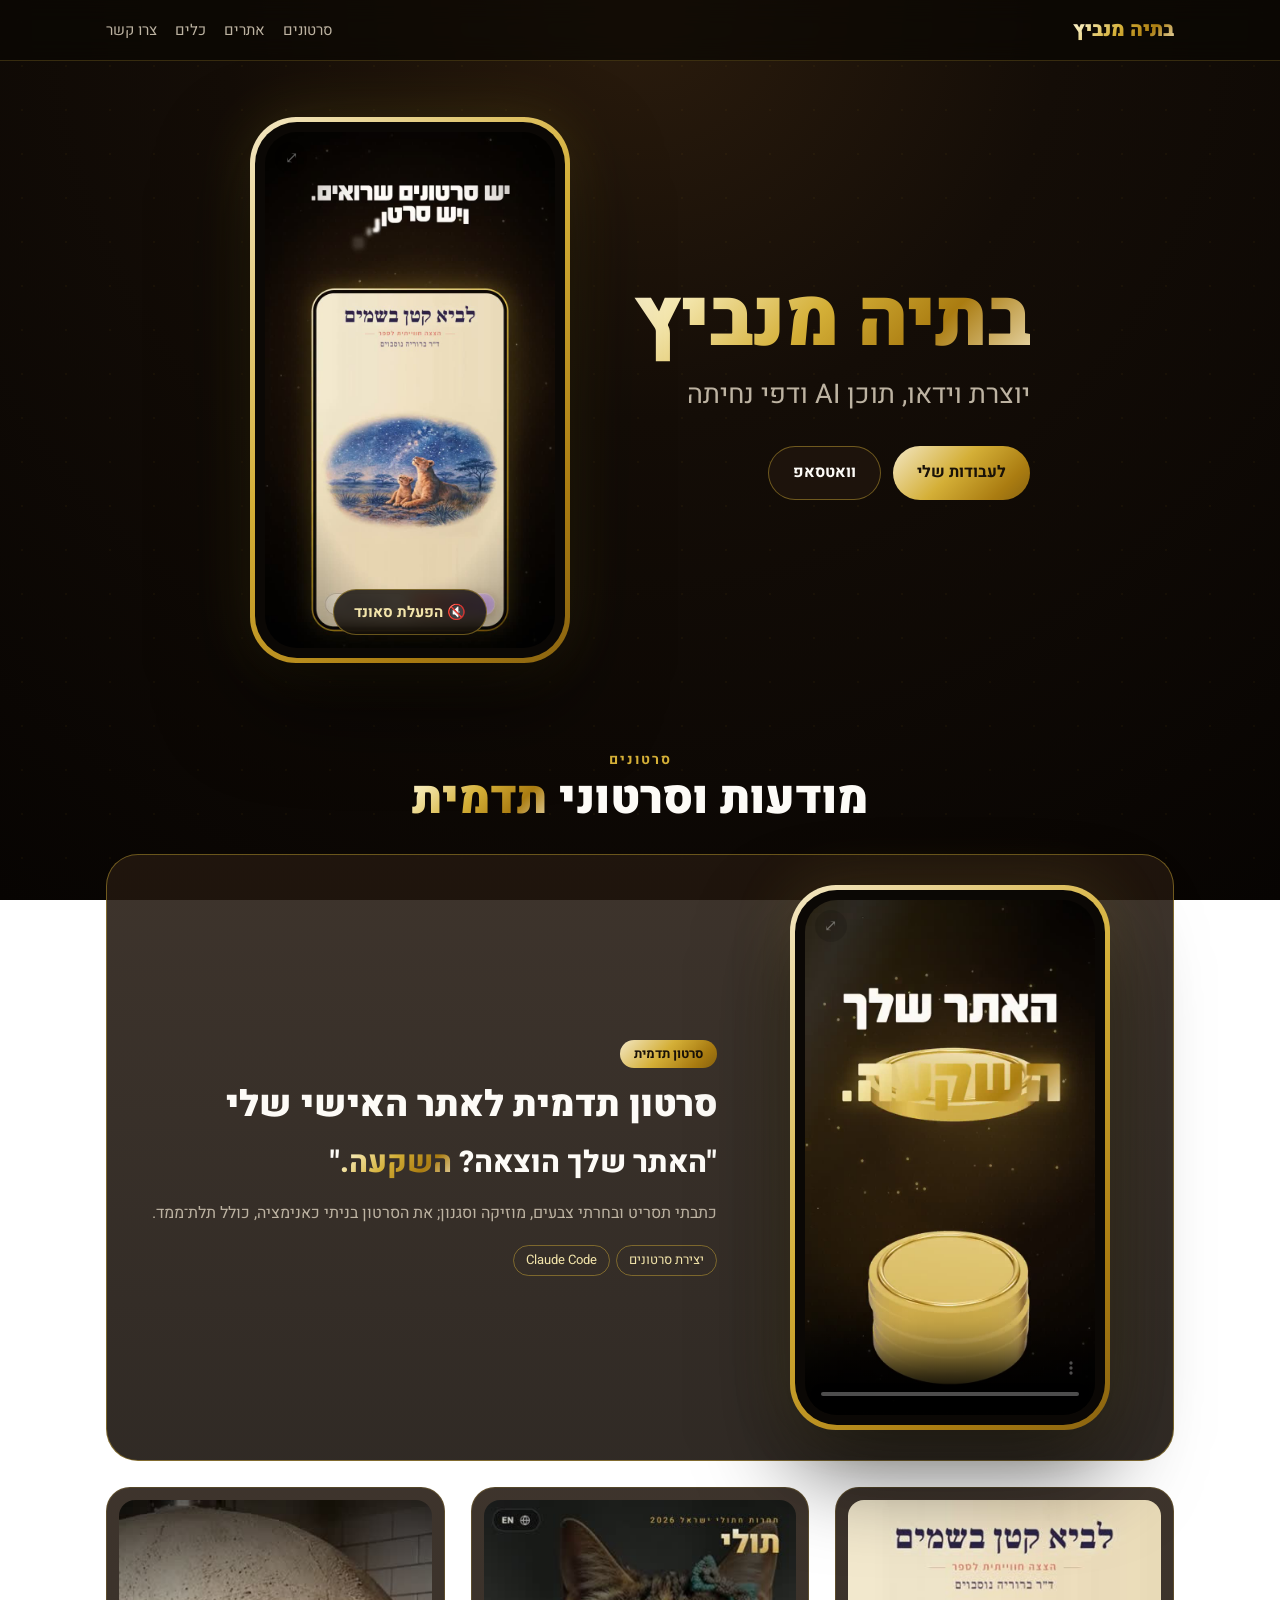
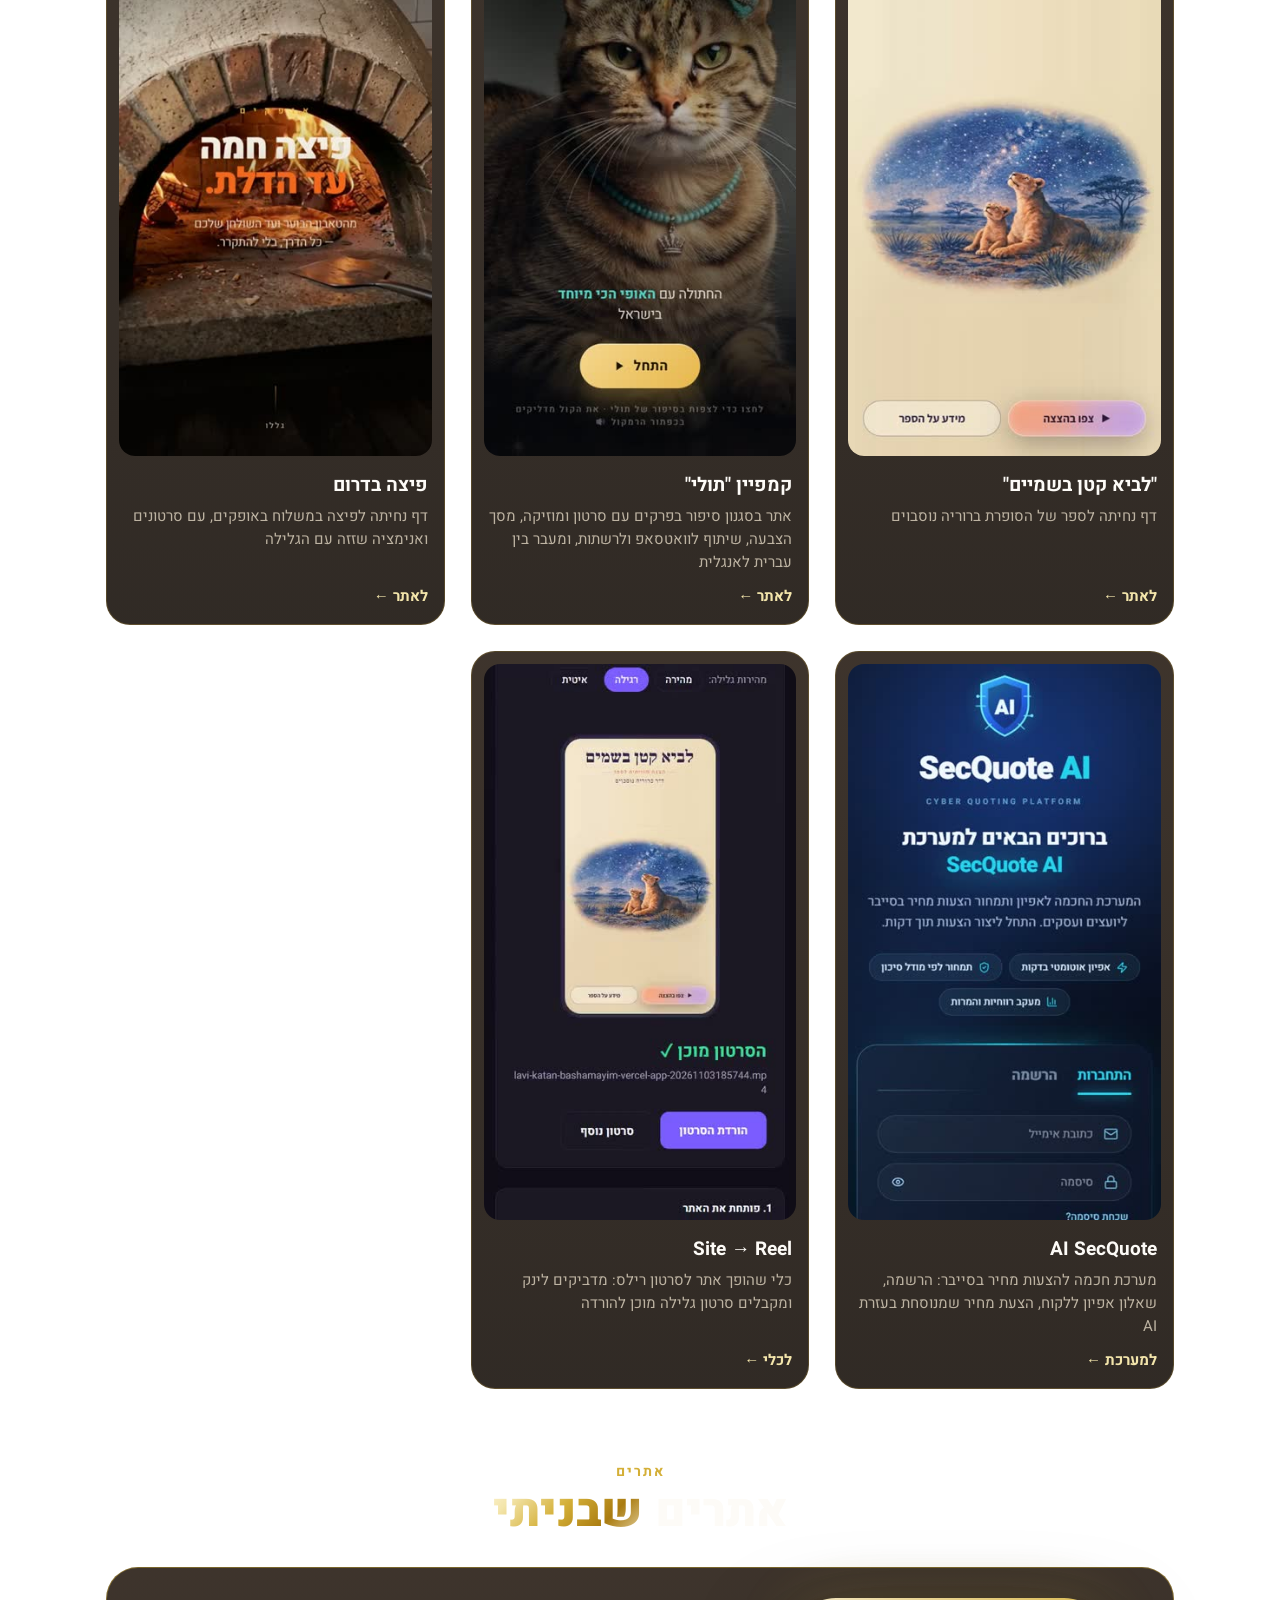
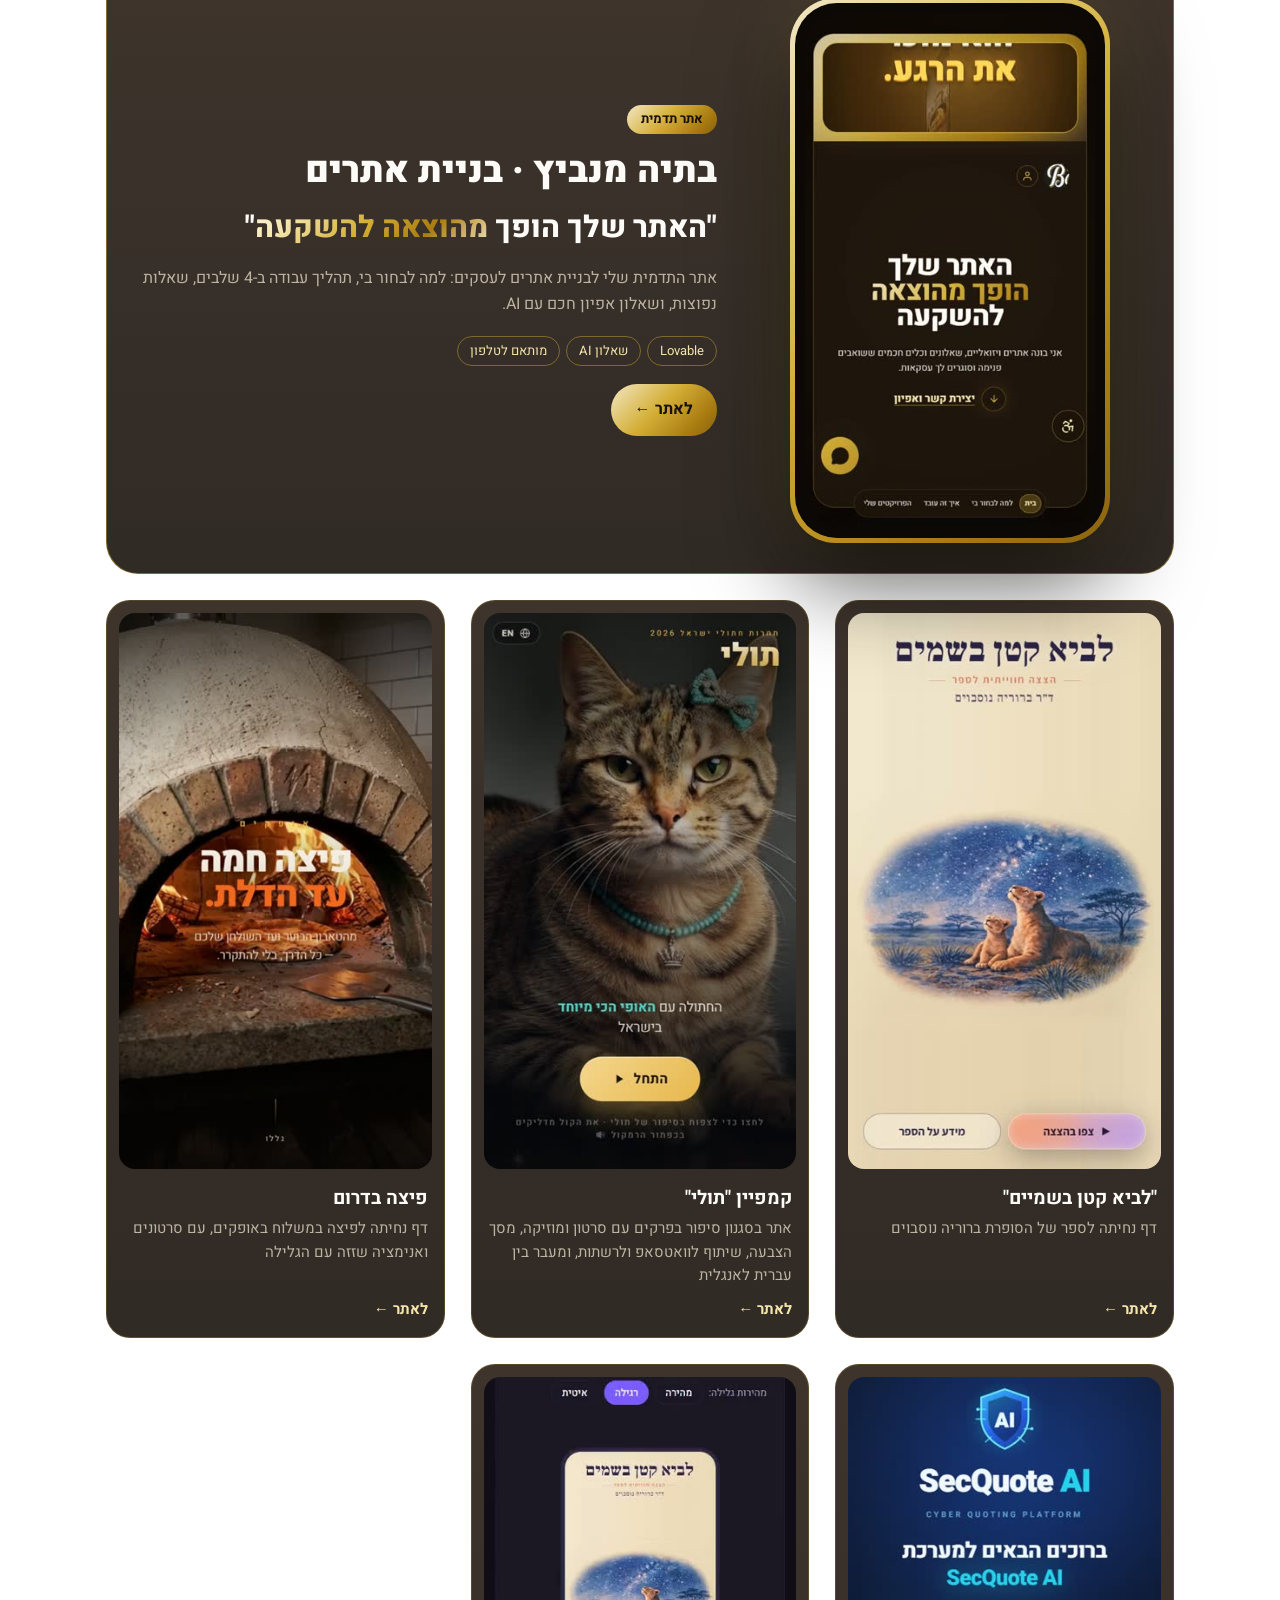
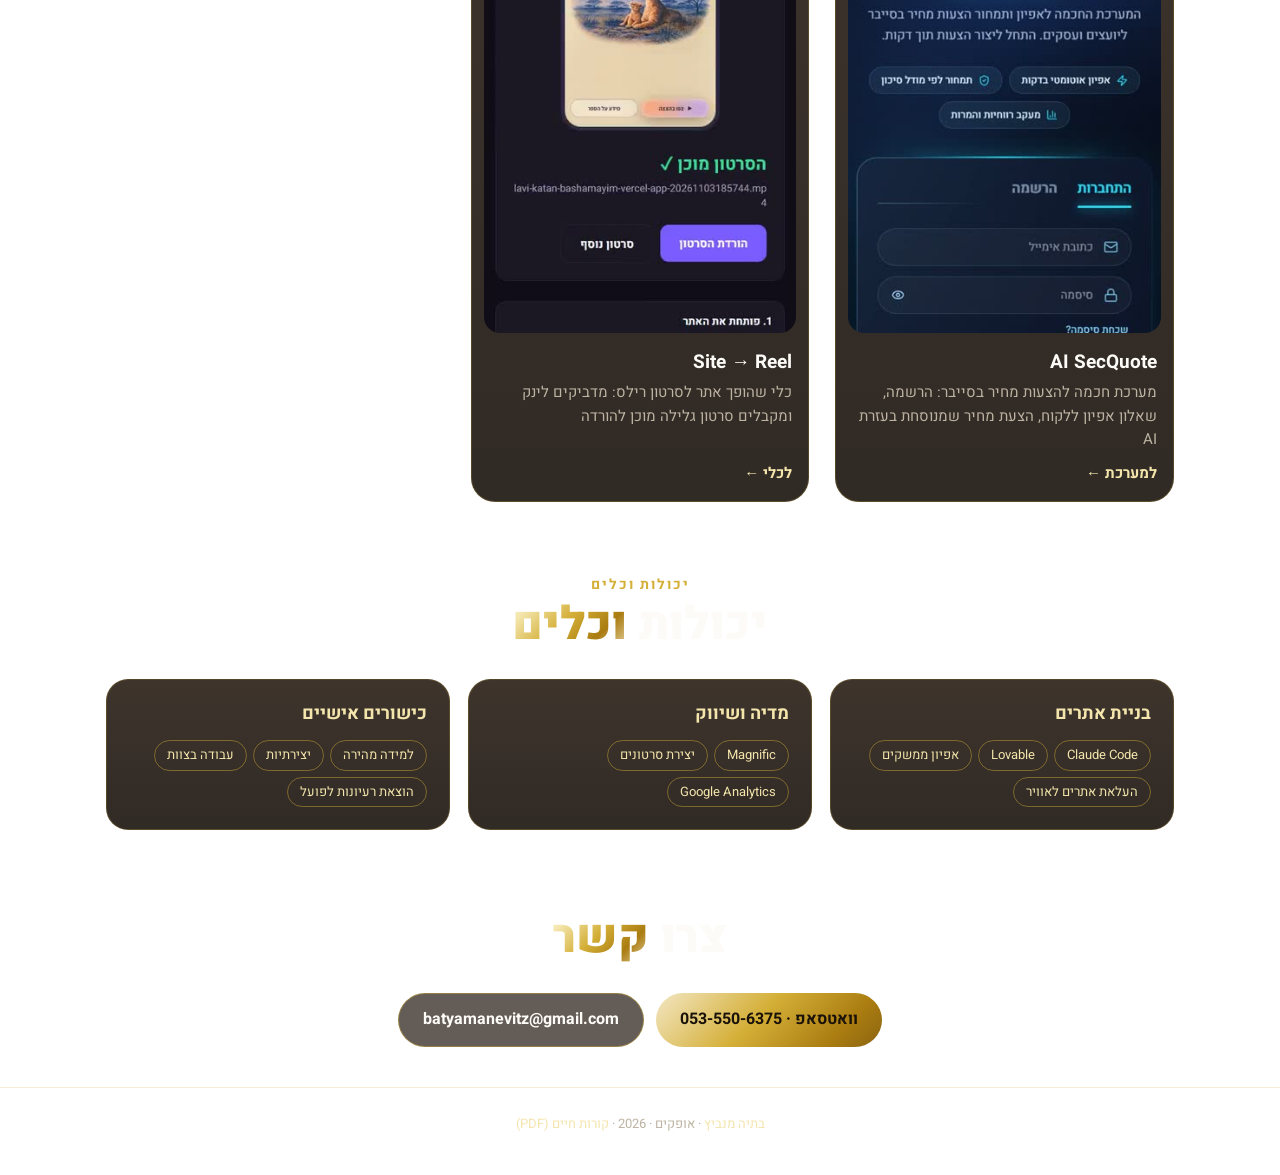
==== index.html @ d70bd501 "Add Supabase CMS: element-tree site, admin and visual editor - site.js renders the page from an elem" ====
<!doctype html>
<html lang="he" dir="rtl">
<head>
<meta charset="utf-8">
<meta name="viewport" content="width=device-width, initial-scale=1">
<title>בתיה מנביץ · תיק עבודות</title>
<meta name="description" content="תיק העבודות של בתיה מנביץ – יוצרת וידאו, תוכן AI ודפי נחיתה: סרטוני תדמית וקידום ואתרים.">
<meta property="og:title" content="בתיה מנביץ · תיק עבודות">
<meta property="og:description" content="תיק העבודות של בתיה מנביץ – יוצרת וידאו, תוכן AI ודפי נחיתה: סרטוני תדמית וקידום ואתרים.">
<meta property="og:image" content="media/showreel.jpg">
<meta name="twitter:card" content="summary_large_image">
<link rel="icon" href="data:image/svg+xml,%3Csvg xmlns='http://www.w3.org/2000/svg' viewBox='0 0 64 64'%3E%3Ccircle cx='32' cy='32' r='30' fill='%23140d07' stroke='%23d4af37' stroke-width='4'/%3E%3Ctext x='32' y='43' font-size='30' font-weight='900' text-anchor='middle' fill='%23d4af37' font-family='Arial'%3EB%3C/text%3E%3C/svg%3E">
<link rel="preconnect" href="https://fonts.googleapis.com">
<link href="https://fonts.googleapis.com/css2?family=Heebo:wght@300;400;500;700;800;900&display=swap" rel="stylesheet">
<link rel="stylesheet" href="site.css?v=d5a59d2437">
<style id="node-css"></style>
</head>
<body>
<!-- נבנה אוטומטית מ-content.json (tools/build.mjs). לעריכה: admin.html -->
<div id="app" data-prerendered="1"><nav class="n-nav" data-nid="nav"><div class="n-nav-wrap wrap" data-nid="nav-wrap"><a class="n-nav-brand brand gold" data-nid="nav-brand" href="#top">בתיה מנביץ</a><div class="n-nav-links links" data-nid="nav-links"><a href="#video">סרטונים</a><a href="#sites">אתרים</a><a href="#skills">כלים</a><a href="#contact">צרו קשר</a></div></div></nav><main id="top"><header class="n-hero" data-nid="hero"><div class="n-hero-wrap wrap" data-nid="hero-wrap"><div class="n-hero-row hero" data-nid="hero-row"><div class="n-hero-text" data-nid="hero-text"><h1 class="n-hero-h1" data-nid="hero-h1"><span class="gold">בתיה מנביץ</span></h1><p class="n-hero-role role" data-nid="hero-role">יוצרת וידאו, תוכן AI ודפי נחיתה</p><div class="n-hero-btns btns" data-nid="hero-btns"><a class="n-hero-btn1 btn primary" data-nid="hero-btn1" href="#video">לעבודות שלי</a><a class="n-hero-btn2 btn" data-nid="hero-btn2" href="https://wa.me/972535506375" target="_blank" rel="noopener">וואטסאפ</a></div></div><div class="n-hero-media" data-nid="hero-media"><div class="n-hero-phone phone reel" data-nid="hero-phone"><div class="n-hero-inner inner" data-nid="hero-inner"><video class="n-hero-reel" data-nid="hero-reel" src="media/showreel.mp4" poster="media/showreel.jpg" playsinline autoplay muted loop data-zoom data-reel preload="metadata"></video></div><button type="button" data-action="sound" class="n-hero-sound sound" data-nid="hero-sound">🔇 הפעלת סאונד</button></div></div></div></div></header><section class="n-videos" data-nid="videos" id="video"><div class="n-videos-wrap wrap" data-nid="videos-wrap"><div class="n-videos-eyebrow eyebrow" data-nid="videos-eyebrow">סרטונים</div><h2 class="n-videos-h2" data-nid="videos-h2">מודעות וסרטוני <span class="gold">תדמית</span></h2><div class="n-videos-featured" data-nid="videos-featured"><article class="featured" data-entry="promo">
      <div class="phone"><div class="inner"><video data-zoom src="media/promo.mp4" poster="media/promo.jpg" controls playsinline preload="metadata"></video></div></div>
      <div><span class="badge">סרטון תדמית</span>
        <h3>סרטון תדמית לאתר האישי שלי</h3>
        <p class="quote">"האתר שלך הוצאה? <span class="gold">השקעה.</span>"</p>
        <p class="muted">כתבתי תסריט ובחרתי צבעים, מוזיקה וסגנון; את הסרטון בניתי כאנימציה, כולל תלת־ממד.</p>
        <div class="tags"><span class="tag">יצירת סרטונים</span><span class="tag">Claude Code</span></div>
      </div></article></div><div class="n-videos-grid videos" data-nid="videos-grid"><a class="site" data-entry="site-lavi" href="https://lavi-katan-bashamayim.vercel.app" target="_blank" rel="noopener">
        <video data-loop src="media/sites/lavi-katan.mp4" poster="media/sites/lavi-katan.jpg" muted loop playsinline preload="none"></video>
        <b>&quot;לביא קטן בשמיים&quot;</b><span>דף נחיתה לספר של הסופרת ברוריה נוסבוים</span><div class="go">לאתר ←</div>
      </a><a class="site" data-entry="site-toli" href="https://batyamanevitz-debug.github.io/toli-campaign" target="_blank" rel="noopener">
        <video data-loop src="media/sites/toli-campaign.mp4" poster="media/sites/toli-campaign.jpg" muted loop playsinline preload="none"></video>
        <b>קמפיין &quot;תולי&quot;</b><span>אתר בסגנון סיפור בפרקים עם סרטון ומוזיקה, מסך הצבעה, שיתוף לוואטסאפ ולרשתות, ומעבר בין עברית לאנגלית</span><div class="go">לאתר ←</div>
      </a><a class="site" data-entry="site-pizza" href="https://pizza-delivery-ofakim.vercel.app" target="_blank" rel="noopener">
        <video data-loop src="media/sites/pizza-delivery-ofakim.mp4" poster="media/sites/pizza-delivery-ofakim.jpg" muted loop playsinline preload="none"></video>
        <b>פיצה בדרום</b><span>דף נחיתה לפיצה במשלוח באופקים, עם סרטונים ואנימציה שזזה עם הגלילה</span><div class="go">לאתר ←</div>
      </a><a class="site" data-entry="site-secquote" href="https://sec-quote-ai.vercel.app" target="_blank" rel="noopener">
        <video data-loop src="media/sites/secquote.mp4" poster="media/sites/secquote.jpg" muted loop playsinline preload="none"></video>
        <b>AI SecQuote</b><span>מערכת חכמה להצעות מחיר בסייבר: הרשמה, שאלון אפיון ללקוח, הצעת מחיר שמנוסחת בעזרת AI</span><div class="go">למערכת ←</div>
      </a><a class="site" data-entry="site-reel" href="https://site-to-reel.vercel.app/" target="_blank" rel="noopener">
        <video data-loop src="media/sites/site-to-reel.mp4" poster="media/sites/site-to-reel.jpg" muted loop playsinline preload="none"></video>
        <b>Site → Reel</b><span>כלי שהופך אתר לסרטון רילס: מדביקים לינק ומקבלים סרטון גלילה מוכן להורדה</span><div class="go">לכלי ←</div>
      </a></div></div></section><section class="n-sites" data-nid="sites" id="sites"><div class="n-sites-wrap wrap" data-nid="sites-wrap"><div class="n-sites-eyebrow eyebrow" data-nid="sites-eyebrow">אתרים</div><h2 class="n-sites-h2" data-nid="sites-h2">אתרים <span class="gold">שבניתי</span></h2><div class="n-sites-featured" data-nid="sites-featured"><article class="featured featured-site" data-entry="site-me">
      <div class="phone"><div class="inner"><video data-loop src="media/sites/batya-personal.mp4" poster="media/sites/batya-personal.jpg" muted loop playsinline preload="none"></video></div></div>
      <div><span class="badge">אתר תדמית</span>
        <h3>בתיה מנביץ · בניית אתרים</h3>
        <p class="quote">"האתר שלך הופך <span class="gold">מהוצאה להשקעה</span>"</p>
        <p class="muted">אתר התדמית שלי לבניית אתרים לעסקים: למה לבחור בי, תהליך עבודה ב-4 שלבים, שאלות נפוצות, ושאלון אפיון חכם עם AI.</p>
        <div class="tags"><span class="tag">Lovable</span><span class="tag">שאלון AI</span><span class="tag">מותאם לטלפון</span></div>
        <div class="btns"><a class="btn primary" href="https://batyamanevitz.lovable.app" target="_blank" rel="noopener">לאתר ←</a></div>
      </div></article></div><div class="n-sites-grid sites" data-nid="sites-grid"><a class="site" data-entry="site-lavi" href="https://lavi-katan-bashamayim.vercel.app" target="_blank" rel="noopener">
        <video data-loop src="media/sites/lavi-katan.mp4" poster="media/sites/lavi-katan.jpg" muted loop playsinline preload="none"></video>
        <b>&quot;לביא קטן בשמיים&quot;</b><span>דף נחיתה לספר של הסופרת ברוריה נוסבוים</span><div class="go">לאתר ←</div>
      </a><a class="site" data-entry="site-toli" href="https://batyamanevitz-debug.github.io/toli-campaign" target="_blank" rel="noopener">
        <video data-loop src="media/sites/toli-campaign.mp4" poster="media/sites/toli-campaign.jpg" muted loop playsinline preload="none"></video>
        <b>קמפיין &quot;תולי&quot;</b><span>אתר בסגנון סיפור בפרקים עם סרטון ומוזיקה, מסך הצבעה, שיתוף לוואטסאפ ולרשתות, ומעבר בין עברית לאנגלית</span><div class="go">לאתר ←</div>
      </a><a class="site" data-entry="site-pizza" href="https://pizza-delivery-ofakim.vercel.app" target="_blank" rel="noopener">
        <video data-loop src="media/sites/pizza-delivery-ofakim.mp4" poster="media/sites/pizza-delivery-ofakim.jpg" muted loop playsinline preload="none"></video>
        <b>פיצה בדרום</b><span>דף נחיתה לפיצה במשלוח באופקים, עם סרטונים ואנימציה שזזה עם הגלילה</span><div class="go">לאתר ←</div>
      </a><a class="site" data-entry="site-secquote" href="https://sec-quote-ai.vercel.app" target="_blank" rel="noopener">
        <video data-loop src="media/sites/secquote.mp4" poster="media/sites/secquote.jpg" muted loop playsinline preload="none"></video>
        <b>AI SecQuote</b><span>מערכת חכמה להצעות מחיר בסייבר: הרשמה, שאלון אפיון ללקוח, הצעת מחיר שמנוסחת בעזרת AI</span><div class="go">למערכת ←</div>
      </a><a class="site" data-entry="site-reel" href="https://site-to-reel.vercel.app/" target="_blank" rel="noopener">
        <video data-loop src="media/sites/site-to-reel.mp4" poster="media/sites/site-to-reel.jpg" muted loop playsinline preload="none"></video>
        <b>Site → Reel</b><span>כלי שהופך אתר לסרטון רילס: מדביקים לינק ומקבלים סרטון גלילה מוכן להורדה</span><div class="go">לכלי ←</div>
      </a></div></div></section><section class="n-skills" data-nid="skills" id="skills"><div class="n-skills-wrap wrap" data-nid="skills-wrap"><div class="n-skills-eyebrow eyebrow" data-nid="skills-eyebrow">יכולות וכלים</div><h2 class="n-skills-h2" data-nid="skills-h2">יכולות <span class="gold">וכלים</span></h2><div class="n-skills-grid skills" data-nid="skills-grid"><div class="skill" data-entry="skill-web"><h3>בניית אתרים</h3><div class="tags"><span class="tag">Claude Code</span><span class="tag">Lovable</span><span class="tag">אפיון ממשקים</span><span class="tag">העלאת אתרים לאוויר</span></div></div><div class="skill" data-entry="skill-media"><h3>מדיה ושיווק</h3><div class="tags"><span class="tag">Magnific</span><span class="tag">יצירת סרטונים</span><span class="tag">Google Analytics</span></div></div><div class="skill" data-entry="skill-personal"><h3>כישורים אישיים</h3><div class="tags"><span class="tag">למידה מהירה</span><span class="tag">יצירתיות</span><span class="tag">עבודה בצוות</span><span class="tag">הוצאת רעיונות לפועל</span></div></div></div></div></section><section class="n-contact contact" data-nid="contact" id="contact"><div class="n-contact-wrap wrap" data-nid="contact-wrap"><h2 class="n-contact-h2" data-nid="contact-h2">צרו <span class="gold">קשר</span></h2><div class="n-contact-btns btns" data-nid="contact-btns"><a class="n-contact-wa btn primary" data-nid="contact-wa" href="https://wa.me/972535506375" target="_blank" rel="noopener">וואטסאפ · 053-550-6375</a><a class="n-contact-mail btn" data-nid="contact-mail" href="mailto:batyamanevitz@gmail.com">batyamanevitz@gmail.com</a></div></div></section></main><footer class="n-foot" data-nid="foot"><div class="n-foot-wrap" data-nid="foot-wrap"><div class="n-foot-text" data-nid="foot-text"><a class="foot-link" href="https://batyamanevitz.lovable.app" target="_blank" title="לאתר שלי" rel="noopener">בתיה מנביץ</a> · אופקים · 2026 · <a class="foot-link" href="media/batya-manevitz-cv.pdf" target="_blank" download="קורות חיים - בתיה מנביץ.pdf" rel="noopener">קורות חיים (PDF)</a></div></div></footer></div>

<!-- חלון צפייה גדול -->
<div class="lb" id="lb" hidden role="dialog" aria-modal="true" aria-label="צפייה בסרטון בגדול">
  <button class="lb-close" id="lbClose" type="button" aria-label="סגירה">✕</button>
  <video id="lbVideo" controls playsinline></video>
</div>
<script>window.__STAMP__="footer1,header1,home3|promo:1:0,site-lavi:1:0,skill-web:1:0,eilat:1:1,site-toli:1:1,skill-media:1:1,lavi:1:2,site-pizza:1:2,skill-personal:2:2,pizza:1:3,site-secquote:1:3,adi:1:4,site-reel:1:4,site-me:3:5|[{\"key\":\"contact\",\"value\":{\"email\":\"batyamanevitz@gmail.com\",\"phone\":\"053-550-6375\",\"whatsapp\":\"972535506375\"}},{\"key\":\"cv\",\"value\":{\"url\":\"media/batya-manevitz-cv.pdf\"}},{\"key\":\"seo\",\"value\":{\"image\":\"media/showreel.jpg\",\"title\":\"בתיה מנביץ · תיק עבודות\",\"description\":\"תיק העבודות של בתיה מנביץ – יוצרת וידאו, תוכן AI ודפי נחיתה: סרטוני תדמית וקידום ואתרים.\"}}]";</script>
<script src="site.js?v=2a986590ec" data-boot="public"></script>
</body>
</html>
---- site.css ----
:root {
    --line: rgba(212,175,55,0.22); --line2: rgba(212,175,55,0.45);
    --text: #fdfbf7; --muted: #bdb3a2; --gold: #d4af37; --gold-l: #f3e5ab;
    --goldtext: linear-gradient(135deg, #fff6d8 0%, #f3e5ab 18%, #d4af37 46%, #aa7c11 72%, #f3e7c4 100%);
    --goldbg: linear-gradient(135deg, #f3e7c4 0%, #d4af37 45%, #aa7c11 80%, #8a6410 100%);
    --card: linear-gradient(180deg, rgba(35,24,15,0.88), rgba(20,13,7,0.88));
    --bg: #140d07; --ink-dark: #1a1208;
    --font: Heebo, Arial, sans-serif; --content: 1100px;
    --r-card: 24px; --r-media: 16px; --r-pill: 999px; --gap-grid: 26px;
  }
  * { box-sizing: border-box; }
  html { scroll-behavior: smooth; }
  body { margin: 0; color: var(--text); font-family: var(--font); line-height: 1.6;
    background: radial-gradient(circle at 50% 0%, #2b1c0d 0%, #140d07 38%, #070402 100%) fixed; }
  body::before { content: ''; position: fixed; inset: 0; pointer-events: none; opacity: .5;
    background-image: radial-gradient(rgba(212,175,55,0.09) 1.5px, transparent 1.5px); background-size: 44px 44px; }
  a { color: inherit; }
  .wrap { max-width: var(--content); margin: 0 auto; padding: 0 16px; position: relative; }
  .gold { background: var(--goldtext); -webkit-background-clip: text; background-clip: text; color: transparent; }

  nav { position: sticky; top: 0; z-index: 10; backdrop-filter: blur(12px); background: rgba(11,7,4,0.72); border-bottom: 1px solid var(--line); }
  nav .wrap { display: flex; align-items: center; justify-content: space-between; height: 60px; gap: 12px; }
  nav .brand { font-weight: 900; font-size: 20px; text-decoration: none; white-space: nowrap; }
  nav .links { display: flex; gap: 18px; font-size: 15px; color: var(--muted); }
  nav .links a { text-decoration: none; white-space: nowrap; }
  nav .links a:hover { color: var(--gold-l); }

  /* הטקסט והסרטון כקבוצה אחת באמצע – עם רווח שווה מימין ומשמאל */
  .hero { display: flex; justify-content: center; align-items: center; gap: clamp(32px, 5vw, 64px); padding: 56px 0 30px; }
  .hero > div:first-child { max-width: 480px; }
  .hero > div:last-child { width: clamp(240px, 27vw, 320px); flex: none; }
  .hero h1 { font-size: clamp(46px, 7vw, 80px); font-weight: 900; line-height: 1.02; margin: 0 0 12px; letter-spacing: -1px; }
  .hero .role { font-size: clamp(21px, 2.6vw, 27px); color: var(--muted); margin: 0 0 30px; }
  .btns { display: flex; gap: 12px; flex-wrap: wrap; }
  .btn { display: inline-flex; align-items: center; gap: 8px; padding: 13px 24px; border-radius: 999px; font-weight: 700; font-size: 16px; text-decoration: none; border: 1px solid var(--line2); background: rgba(35,24,15,0.7); transition: transform .15s, border-color .2s; }
  .btn:hover { transform: translateY(-2px); border-color: var(--gold); }
  .btn.primary { background: var(--goldbg); color: #1a1208; border: 0; }

  .phone { position: relative; border-radius: 46px; padding: 5px; background: var(--goldbg); box-shadow: 0 40px 90px rgba(0,0,0,0.6), 0 0 60px rgba(212,175,55,0.18); }
  .phone .inner { border-radius: 42px; background: #0b0805; padding: 10px; }
  .phone video { display: block; width: 100%; aspect-ratio: 9/16; object-fit: cover; border-radius: 32px; background: #000; }
  .reel { max-width: 330px; margin: 0 auto; }
  .sound { position: absolute; bottom: 28px; left: 50%; transform: translateX(-50%); cursor: pointer; font: inherit; font-weight: 700; font-size: 15px; padding: 10px 20px; border-radius: 999px; background: rgba(11,7,4,0.78); color: var(--gold-l); border: 1px solid var(--line2); backdrop-filter: blur(6px); white-space: nowrap; }
  .cap { text-align: center; color: var(--muted); font-size: 14px; margin-top: 12px; }

  section { padding: 56px 0 16px; scroll-margin-top: 66px; }
  /* כותרות הסקשנים באמצע – כדי שהעמוד ייראה סימטרי */
  .eyebrow { font-size: 14px; letter-spacing: 2px; color: var(--gold); font-weight: 700; text-align: center; }
  h2 { font-size: clamp(32px, 4.6vw, 46px); font-weight: 900; margin: 2px 0 28px; line-height: 1.15; text-align: center; }
  h3 { margin: 0; line-height: 1.3; }
  .muted { color: var(--muted); }
  .tags { display: flex; gap: 6px; flex-wrap: wrap; }
  .tag { font-size: 13px; padding: 4px 12px; border-radius: 999px; border: 1px solid var(--line2); color: var(--gold-l); }
  .more { display: flex; gap: 16px; flex-wrap: wrap; font-size: 15px; font-weight: 700; }
  .more a { color: var(--gold-l); text-decoration: none; }
  .more a:hover { text-decoration: underline; }

  /* סרטון התדמית – מוצג בגדול */
  .featured { display: grid; grid-template-columns: 0.8fr 1.2fr; gap: 40px; align-items: center; background: var(--card); border: 1px solid var(--line2); border-radius: 32px; padding: 30px; margin-bottom: 26px; }
  .featured .phone { max-width: 320px; margin: 0 auto; }
  .featured .badge { display: inline-block; font-size: 13px; font-weight: 700; padding: 4px 14px; border-radius: 999px; background: var(--goldbg); color: #1a1208; margin-bottom: 14px; }
  .featured h3 { font-size: clamp(26px, 3.4vw, 36px); font-weight: 900; margin-bottom: 10px; }
  .featured .quote { font-size: clamp(22px, 2.8vw, 30px); font-weight: 800; margin: 0 0 14px; }
  .featured p { margin: 0 0 18px; }
  .featured .tags + .btns { margin-top: 18px; }

  .videos { display: grid; grid-template-columns: repeat(3, minmax(0, 1fr)); gap: var(--gap-grid); }
  .vcard { background: var(--card); border: 1px solid var(--line); border-radius: var(--r-card); padding: 12px; display: flex; flex-direction: column; gap: 8px; }
  .vcard video { width: 100%; aspect-ratio: 9/16; object-fit: cover; border-radius: 16px; background: #000; display: block; }
  .vcard h3 { font-size: 18px; margin: 6px 4px 0; }
  .vcard p { margin: 0 4px; font-size: 14.5px; flex: 1; }
  .vcard .more { margin: 2px 4px 4px; font-size: 14px; }

  /* 3 אתרים בשורה, עם רווח – באותו קצב כמו כרטיסי הסרטונים */
  .sites { display: grid; grid-template-columns: repeat(3, minmax(0, 1fr)); gap: var(--gap-grid); }
  .site { text-decoration: none; background: var(--card); border: 1px solid var(--line); border-radius: var(--r-card); padding: 12px; transition: transform .15s, border-color .2s; display: flex; flex-direction: column; }
  .site:hover { transform: translateY(-3px); border-color: var(--gold); }
  .site video { width: 100%; aspect-ratio: 9/16; object-fit: cover; border-radius: 16px; display: block; background: #000; }
  .site b { display: block; font-size: 19px; margin: 14px 4px 4px; }
  .site span { display: block; color: var(--muted); font-size: 15px; line-height: 1.55; margin: 0 4px 10px; flex: 1; overflow-wrap: anywhere; }
  .site .go { color: var(--gold-l); font-weight: 700; font-size: 15px; margin: 0 4px 4px; }

  .skills { display: grid; grid-template-columns: repeat(3, minmax(0, 1fr)); gap: 18px; }
  .skill { background: var(--card); border: 1px solid var(--line); border-radius: 22px; padding: 22px; }
  .skill h3 { font-size: 18px; color: var(--gold-l); margin-bottom: 14px; }

  .contact { text-align: center; padding: 64px 0 40px; }
  .contact .btns { justify-content: center; }
  footer { text-align: center; color: var(--muted); font-size: 13px; padding: 26px 0 40px; border-top: 1px solid var(--line); }
  .foot-link { color: var(--gold-l); text-decoration: none; border-bottom: 1px solid transparent; transition: border-color .2s; }
  .foot-link:hover { border-bottom-color: var(--gold-l); }

  /* טאבלט וטלפון: 2 בשורה, ברוחב מוגבל באמצע – כדי שהכרטיסים לא יהיו ענקיים */
  @media (max-width: 900px) {
    .videos, .sites { grid-template-columns: repeat(2, minmax(0, 1fr)); max-width: 640px; margin-inline: auto; }
    .skills { grid-template-columns: 1fr; max-width: 640px; margin-inline: auto; }
  }
  @media (max-width: 600px) {
    section { padding-top: 44px; }
    .videos, .sites { gap: 14px; }
    .vcard, .site { padding: 8px; border-radius: 18px; }
    .vcard video, .site video { border-radius: 12px; }
    .vcard h3 { font-size: 15.5px; margin: 4px 2px 0; }
    .vcard p { font-size: 13.5px; margin: 0 2px; }
    .vcard .more { margin: 2px 2px 2px; }
    .site b { font-size: 16px; margin: 10px 2px 2px; }
    .site span { font-size: 13.5px; line-height: 1.5; margin: 0 2px 8px; }
    .site .go { font-size: 14px; margin: 0 2px 2px; }
    .skill { padding: 18px; }
    .btn { padding: 12px 20px; font-size: 15px; }
  }
  @media (max-width: 820px) {
    .featured { grid-template-columns: 1fr; text-align: center; }
    .hero { flex-direction: column; text-align: center; gap: 30px; padding-top: 36px; }
    .hero > div:first-child { max-width: none; }
    .hero > div:last-child { width: min(330px, 100%); }
    .hero .btns, .featured .tags, .featured .more, .featured .btns { justify-content: center; }
    .featured { padding: 22px 16px; gap: 24px; }
    nav .links { gap: 14px; font-size: 14px; }
  }
  @media (max-width: 380px) {
    .videos, .sites { gap: 10px; }
    nav .brand { font-size: 17px; }
    nav .links { gap: 10px; font-size: 13px; }
  }

  /* כפתור הגדלה על כל סרטון + חלון צפייה גדול */
  .zwrap { position: relative; }
  /* כפתור עדין: אייקון קטן ושקוף למחצה, שמתבהר רק כשמעבירים עליו את העכבר */
  .zoom { position: absolute; top: 10px; left: 10px; z-index: 2; cursor: pointer; font: inherit; font-size: 16px; line-height: 1;
    width: 32px; height: 32px; display: grid; place-items: center; padding: 0; border-radius: 50%;
    background: rgba(0,0,0,0.28); color: rgba(255,255,255,0.75); border: 0; opacity: 0.45; transition: opacity .2s, background .2s; }
  .zwrap:hover .zoom, .zoom:focus-visible { opacity: 1; background: rgba(0,0,0,0.5); }
  @media (hover: none) { .zoom { opacity: 0.6; } }
  .lb { position: fixed; inset: 0; z-index: 100; display: flex; align-items: center; justify-content: center; padding: 16px;
    background: rgba(5,3,1,0.88); backdrop-filter: blur(10px); }
  .lb[hidden] { display: none; }
  .lb video { height: min(92vh, calc((100vw - 32px) * 16 / 9)); aspect-ratio: 9/16; max-width: 100%; border-radius: 24px;
    background: #000; border: 2px solid var(--line2); box-shadow: 0 30px 90px rgba(0,0,0,0.7), 0 0 60px rgba(212,175,55,0.15); }
  .lb-close { position: absolute; top: 16px; left: 16px; width: 48px; height: 48px; border-radius: 50%; cursor: pointer; font-size: 22px; font-weight: 700;
    background: rgba(35,24,15,0.9); color: var(--gold-l); border: 1px solid var(--line2); }
  .lb-close:hover { border-color: var(--gold); }
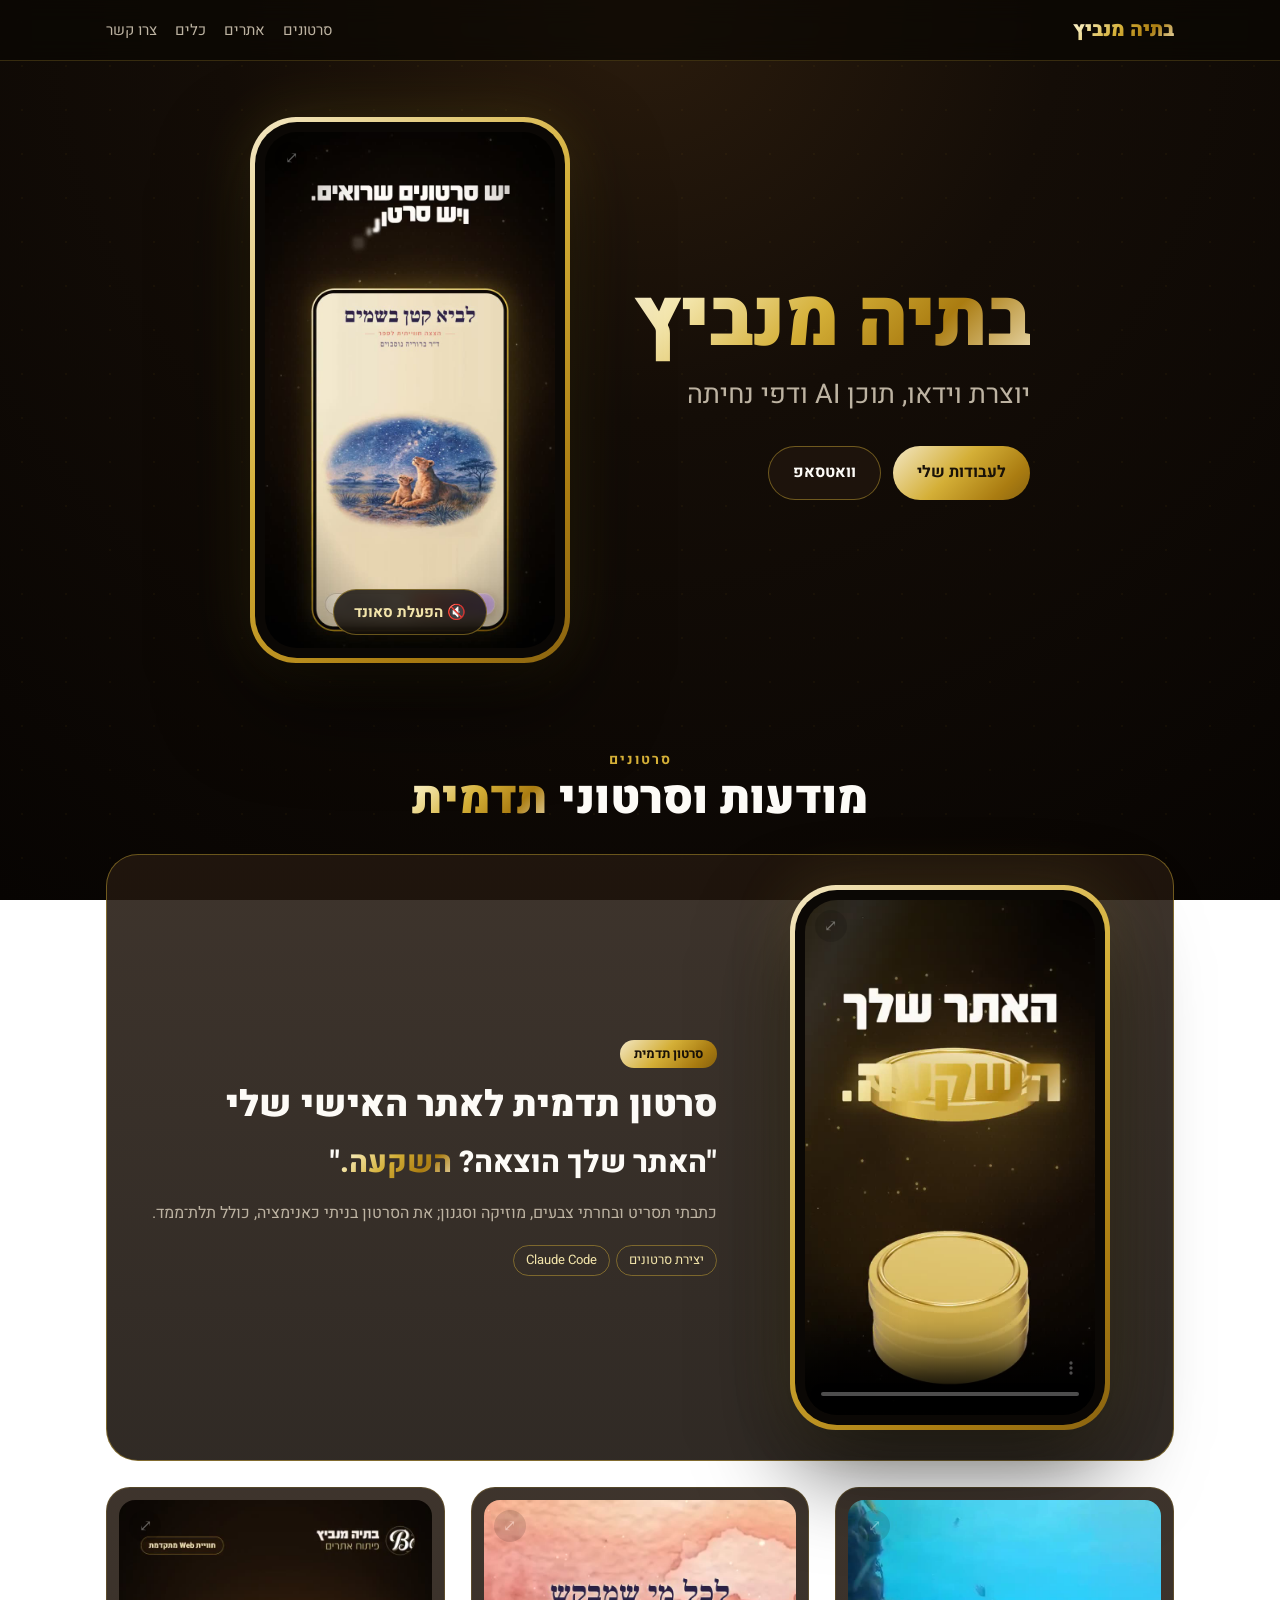
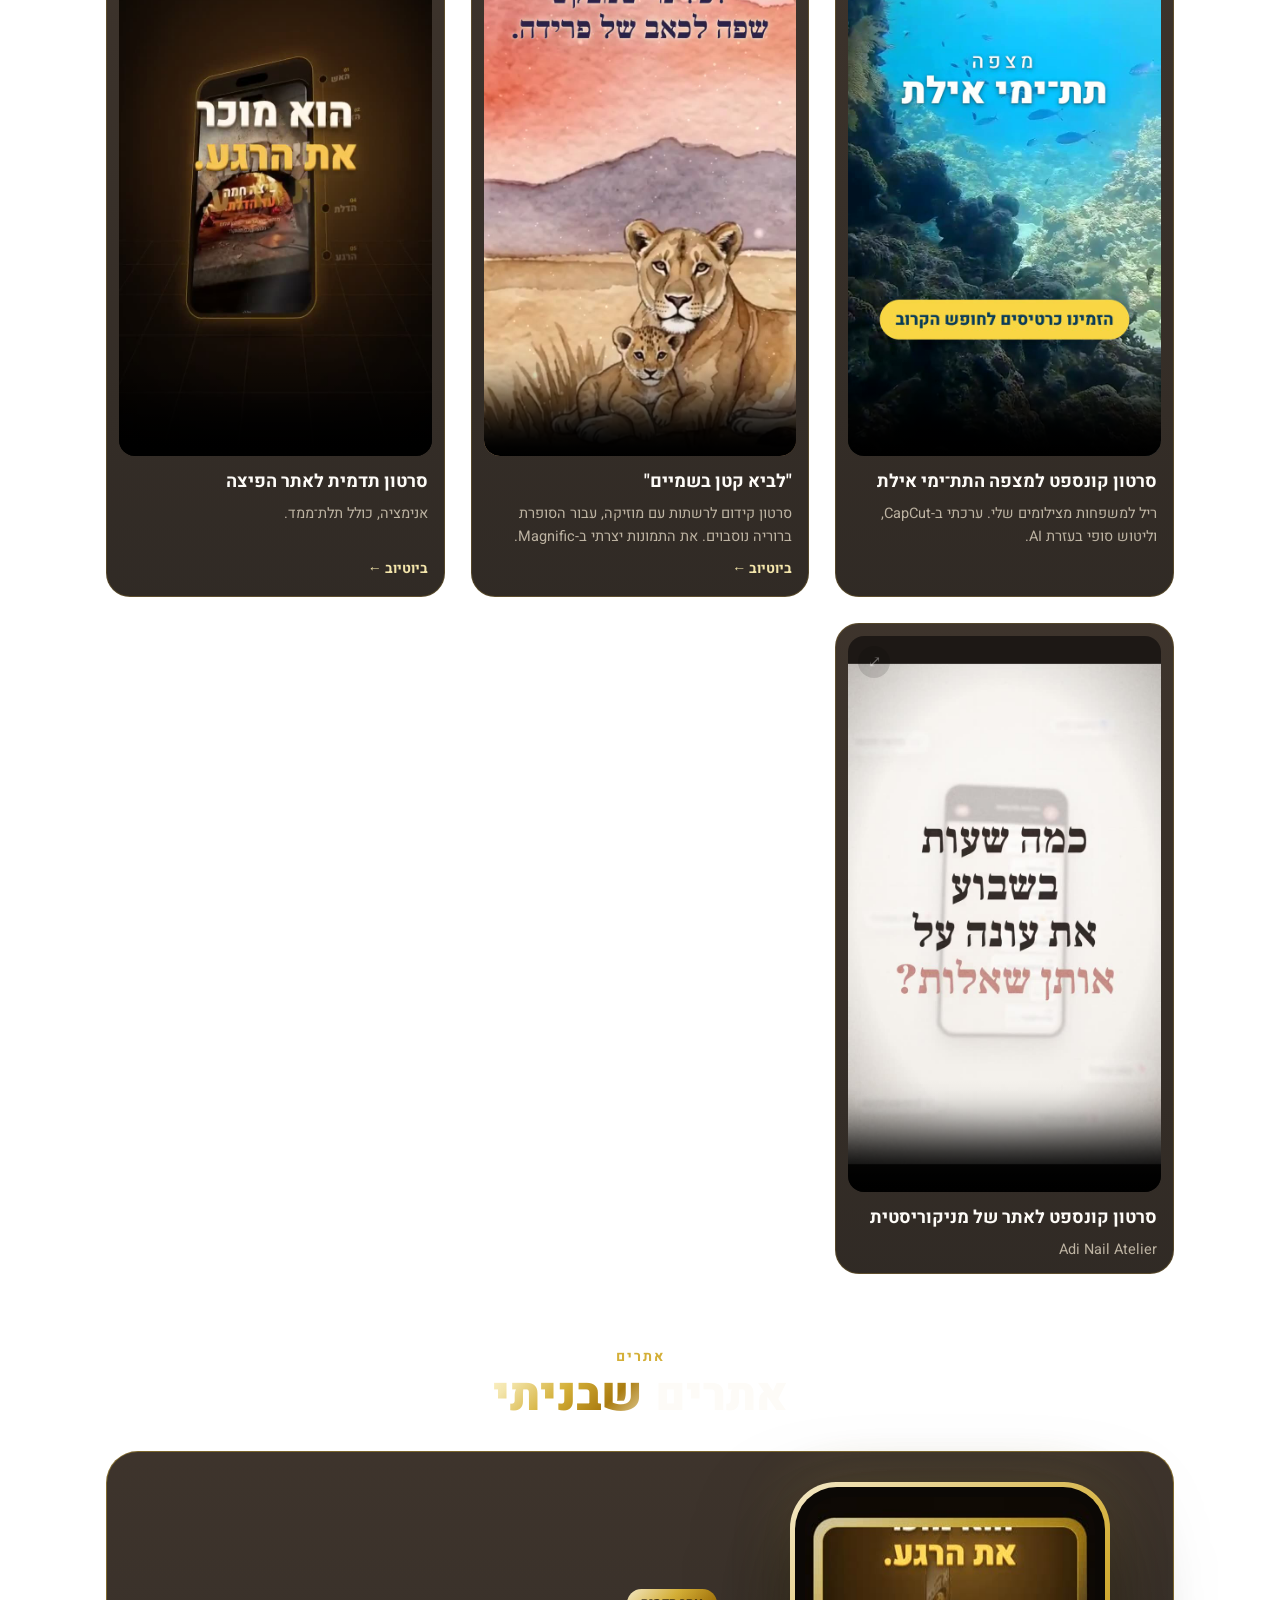
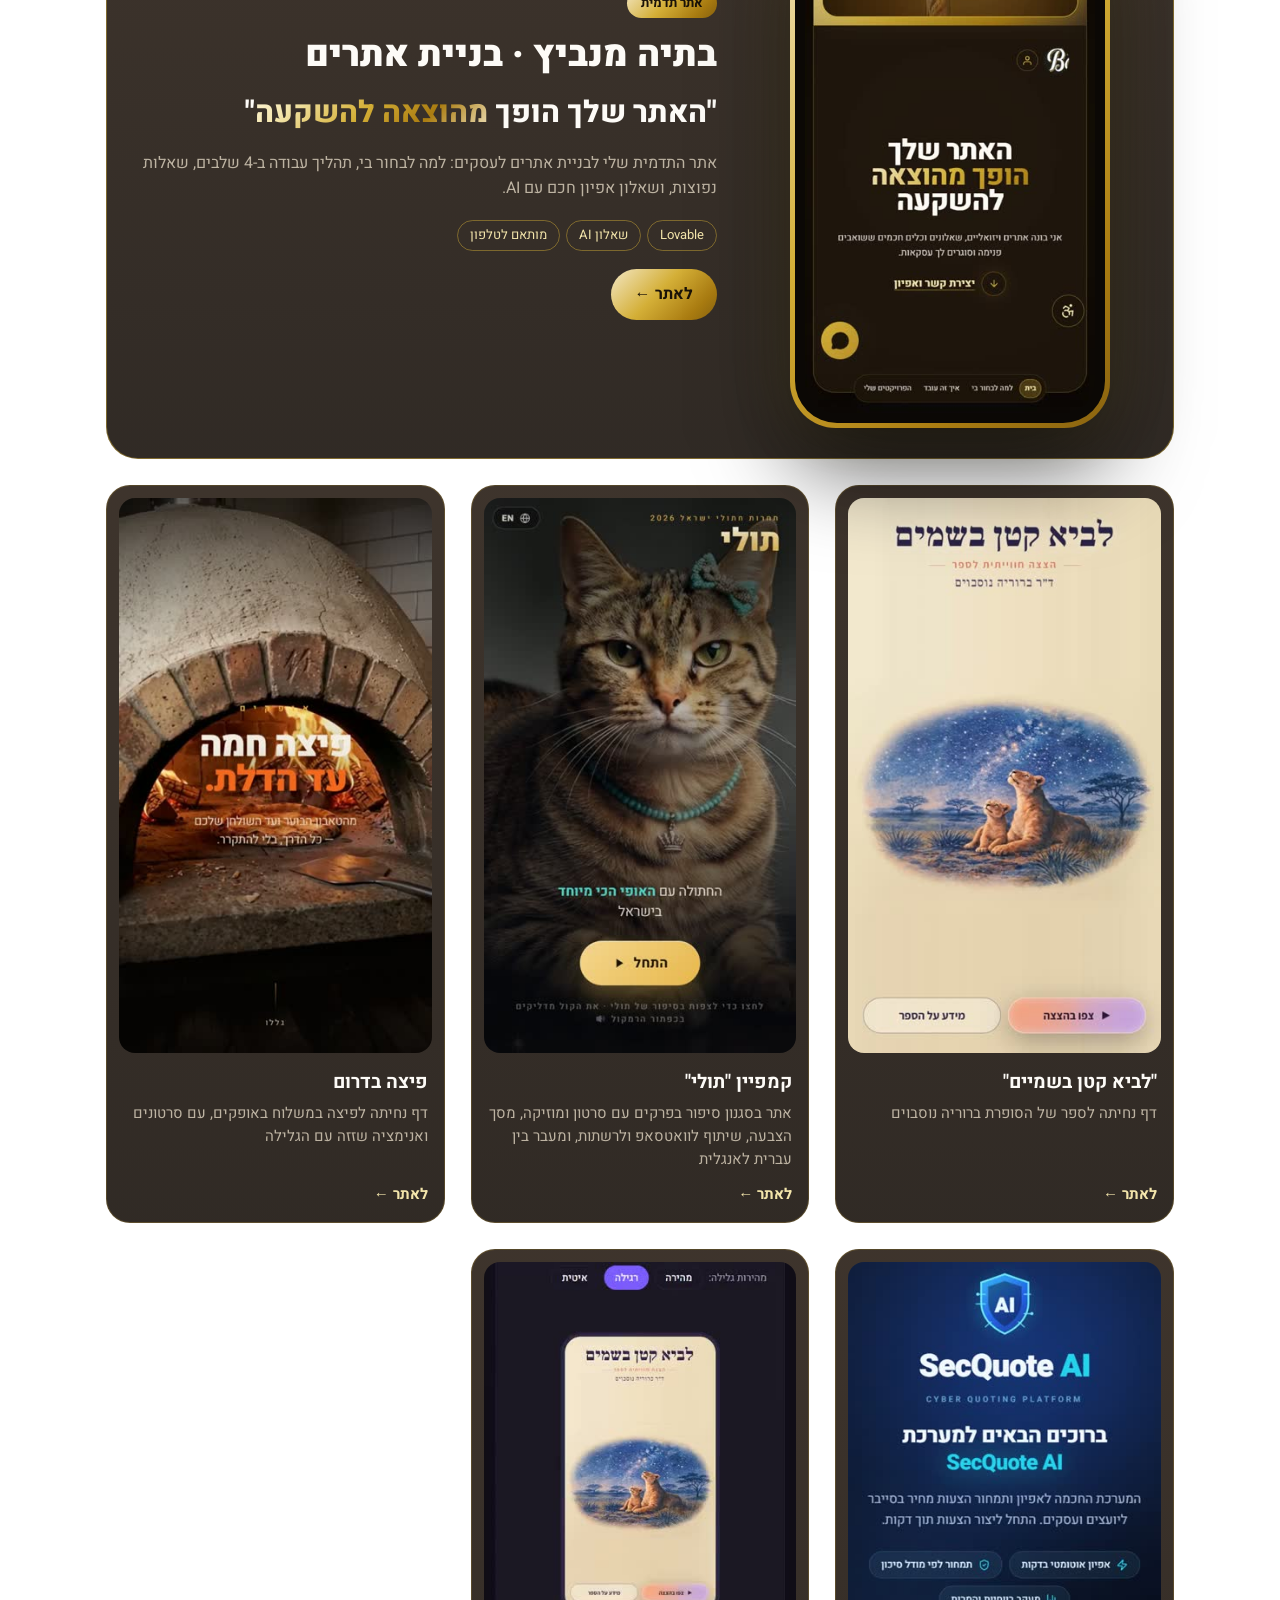
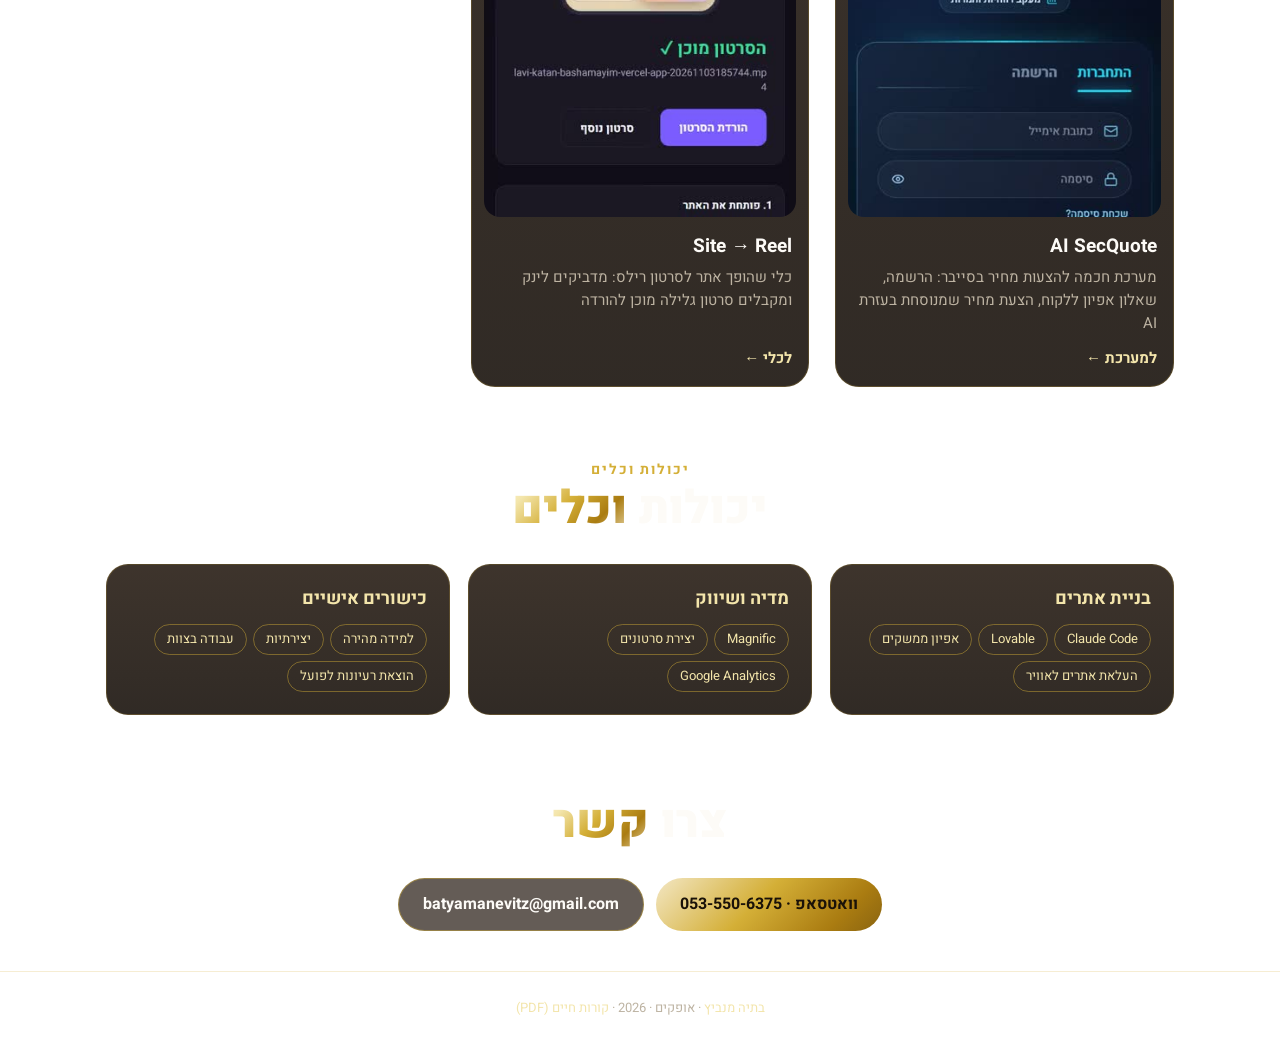
==== commit 7f440cd3: "Fix videos grid source; confirm before changing a listing source in the editor Co-Authored-By: Claud" ====
--- a/index.html
+++ b/index.html
@@ -24,22 +24,27 @@
         <p class="quote">"האתר שלך הוצאה? <span class="gold">השקעה.</span>"</p>
         <p class="muted">כתבתי תסריט ובחרתי צבעים, מוזיקה וסגנון; את הסרטון בניתי כאנימציה, כולל תלת־ממד.</p>
         <div class="tags"><span class="tag">יצירת סרטונים</span><span class="tag">Claude Code</span></div>
-      </div></article></div><div class="n-videos-grid videos" data-nid="videos-grid"><a class="site" data-entry="site-lavi" href="https://lavi-katan-bashamayim.vercel.app" target="_blank" rel="noopener">
-        <video data-loop src="media/sites/lavi-katan.mp4" poster="media/sites/lavi-katan.jpg" muted loop playsinline preload="none"></video>
-        <b>&quot;לביא קטן בשמיים&quot;</b><span>דף נחיתה לספר של הסופרת ברוריה נוסבוים</span><div class="go">לאתר ←</div>
-      </a><a class="site" data-entry="site-toli" href="https://batyamanevitz-debug.github.io/toli-campaign" target="_blank" rel="noopener">
-        <video data-loop src="media/sites/toli-campaign.mp4" poster="media/sites/toli-campaign.jpg" muted loop playsinline preload="none"></video>
-        <b>קמפיין &quot;תולי&quot;</b><span>אתר בסגנון סיפור בפרקים עם סרטון ומוזיקה, מסך הצבעה, שיתוף לוואטסאפ ולרשתות, ומעבר בין עברית לאנגלית</span><div class="go">לאתר ←</div>
-      </a><a class="site" data-entry="site-pizza" href="https://pizza-delivery-ofakim.vercel.app" target="_blank" rel="noopener">
-        <video data-loop src="media/sites/pizza-delivery-ofakim.mp4" poster="media/sites/pizza-delivery-ofakim.jpg" muted loop playsinline preload="none"></video>
-        <b>פיצה בדרום</b><span>דף נחיתה לפיצה במשלוח באופקים, עם סרטונים ואנימציה שזזה עם הגלילה</span><div class="go">לאתר ←</div>
-      </a><a class="site" data-entry="site-secquote" href="https://sec-quote-ai.vercel.app" target="_blank" rel="noopener">
-        <video data-loop src="media/sites/secquote.mp4" poster="media/sites/secquote.jpg" muted loop playsinline preload="none"></video>
-        <b>AI SecQuote</b><span>מערכת חכמה להצעות מחיר בסייבר: הרשמה, שאלון אפיון ללקוח, הצעת מחיר שמנוסחת בעזרת AI</span><div class="go">למערכת ←</div>
-      </a><a class="site" data-entry="site-reel" href="https://site-to-reel.vercel.app/" target="_blank" rel="noopener">
-        <video data-loop src="media/sites/site-to-reel.mp4" poster="media/sites/site-to-reel.jpg" muted loop playsinline preload="none"></video>
-        <b>Site → Reel</b><span>כלי שהופך אתר לסרטון רילס: מדביקים לינק ומקבלים סרטון גלילה מוכן להורדה</span><div class="go">לכלי ←</div>
-      </a></div></div></section><section class="n-sites" data-nid="sites" id="sites"><div class="n-sites-wrap wrap" data-nid="sites-wrap"><div class="n-sites-eyebrow eyebrow" data-nid="sites-eyebrow">אתרים</div><h2 class="n-sites-h2" data-nid="sites-h2">אתרים <span class="gold">שבניתי</span></h2><div class="n-sites-featured" data-nid="sites-featured"><article class="featured featured-site" data-entry="site-me">
+      </div></article></div><div class="n-videos-grid videos" data-nid="videos-grid"><article class="vcard" data-entry="eilat">
+        <video data-zoom src="media/eilat.mp4" poster="media/eilat.jpg" controls playsinline preload="metadata"></video>
+        <h3>סרטון קונספט למצפה התת־ימי אילת</h3>
+        <p class="muted">ריל למשפחות מצילומים שלי. ערכתי ב-CapCut, וליטוש סופי בעזרת AI.</p>
+        
+      </article><article class="vcard" data-entry="lavi">
+        <video data-zoom src="media/lavi.mp4" poster="media/lavi.jpg" controls playsinline preload="metadata"></video>
+        <h3>&quot;לביא קטן בשמיים&quot;</h3>
+        <p class="muted">סרטון קידום לרשתות עם מוזיקה, עבור הסופרת ברוריה נוסבוים. את התמונות יצרתי ב-Magnific.</p>
+        <div class="more"><a href="https://youtube.com/shorts/wPgUk59AhzM" target="_blank" rel="noopener">ביוטיוב ←</a></div>
+      </article><article class="vcard" data-entry="pizza">
+        <video data-zoom src="media/pizza.mp4" poster="media/pizza.jpg" controls playsinline preload="metadata"></video>
+        <h3>סרטון תדמית לאתר הפיצה</h3>
+        <p class="muted">אנימציה, כולל תלת־ממד.</p>
+        <div class="more"><a href="https://youtube.com/shorts/kn7iqCI5uTQ" target="_blank" rel="noopener">ביוטיוב ←</a></div>
+      </article><article class="vcard" data-entry="adi">
+        <video data-zoom src="media/adi.mp4" poster="media/adi.jpg" controls playsinline preload="metadata"></video>
+        <h3>סרטון קונספט לאתר של מניקוריסטית</h3>
+        <p class="muted">Adi Nail Atelier</p>
+        
+      </article></div></div></section><section class="n-sites" data-nid="sites" id="sites"><div class="n-sites-wrap wrap" data-nid="sites-wrap"><div class="n-sites-eyebrow eyebrow" data-nid="sites-eyebrow">אתרים</div><h2 class="n-sites-h2" data-nid="sites-h2">אתרים <span class="gold">שבניתי</span></h2><div class="n-sites-featured" data-nid="sites-featured"><article class="featured featured-site" data-entry="site-me">
       <div class="phone"><div class="inner"><video data-loop src="media/sites/batya-personal.mp4" poster="media/sites/batya-personal.jpg" muted loop playsinline preload="none"></video></div></div>
       <div><span class="badge">אתר תדמית</span>
         <h3>בתיה מנביץ · בניית אתרים</h3>
@@ -69,7 +74,7 @@
   <button class="lb-close" id="lbClose" type="button" aria-label="סגירה">✕</button>
   <video id="lbVideo" controls playsinline></video>
 </div>
-<script>window.__STAMP__="footer1,header1,home3|promo:1:0,site-lavi:1:0,skill-web:1:0,eilat:1:1,site-toli:1:1,skill-media:1:1,lavi:1:2,site-pizza:1:2,skill-personal:2:2,pizza:1:3,site-secquote:1:3,adi:1:4,site-reel:1:4,site-me:3:5|[{\"key\":\"contact\",\"value\":{\"email\":\"batyamanevitz@gmail.com\",\"phone\":\"053-550-6375\",\"whatsapp\":\"972535506375\"}},{\"key\":\"cv\",\"value\":{\"url\":\"media/batya-manevitz-cv.pdf\"}},{\"key\":\"seo\",\"value\":{\"image\":\"media/showreel.jpg\",\"title\":\"בתיה מנביץ · תיק עבודות\",\"description\":\"תיק העבודות של בתיה מנביץ – יוצרת וידאו, תוכן AI ודפי נחיתה: סרטוני תדמית וקידום ואתרים.\"}}]";</script>
+<script>window.__STAMP__="footer1,header1,home4|promo:1:0,site-lavi:1:0,skill-web:1:0,eilat:1:1,site-toli:1:1,skill-media:1:1,lavi:1:2,site-pizza:1:2,skill-personal:2:2,pizza:1:3,site-secquote:1:3,adi:1:4,site-reel:1:4,site-me:3:5|[{\"key\":\"contact\",\"value\":{\"email\":\"batyamanevitz@gmail.com\",\"phone\":\"053-550-6375\",\"whatsapp\":\"972535506375\"}},{\"key\":\"cv\",\"value\":{\"url\":\"media/batya-manevitz-cv.pdf\"}},{\"key\":\"seo\",\"value\":{\"image\":\"media/showreel.jpg\",\"title\":\"בתיה מנביץ · תיק עבודות\",\"description\":\"תיק העבודות של בתיה מנביץ – יוצרת וידאו, תוכן AI ודפי נחיתה: סרטוני תדמית וקידום ואתרים.\"}}]";</script>
 <script src="site.js?v=2a986590ec" data-boot="public"></script>
 </body>
 </html>
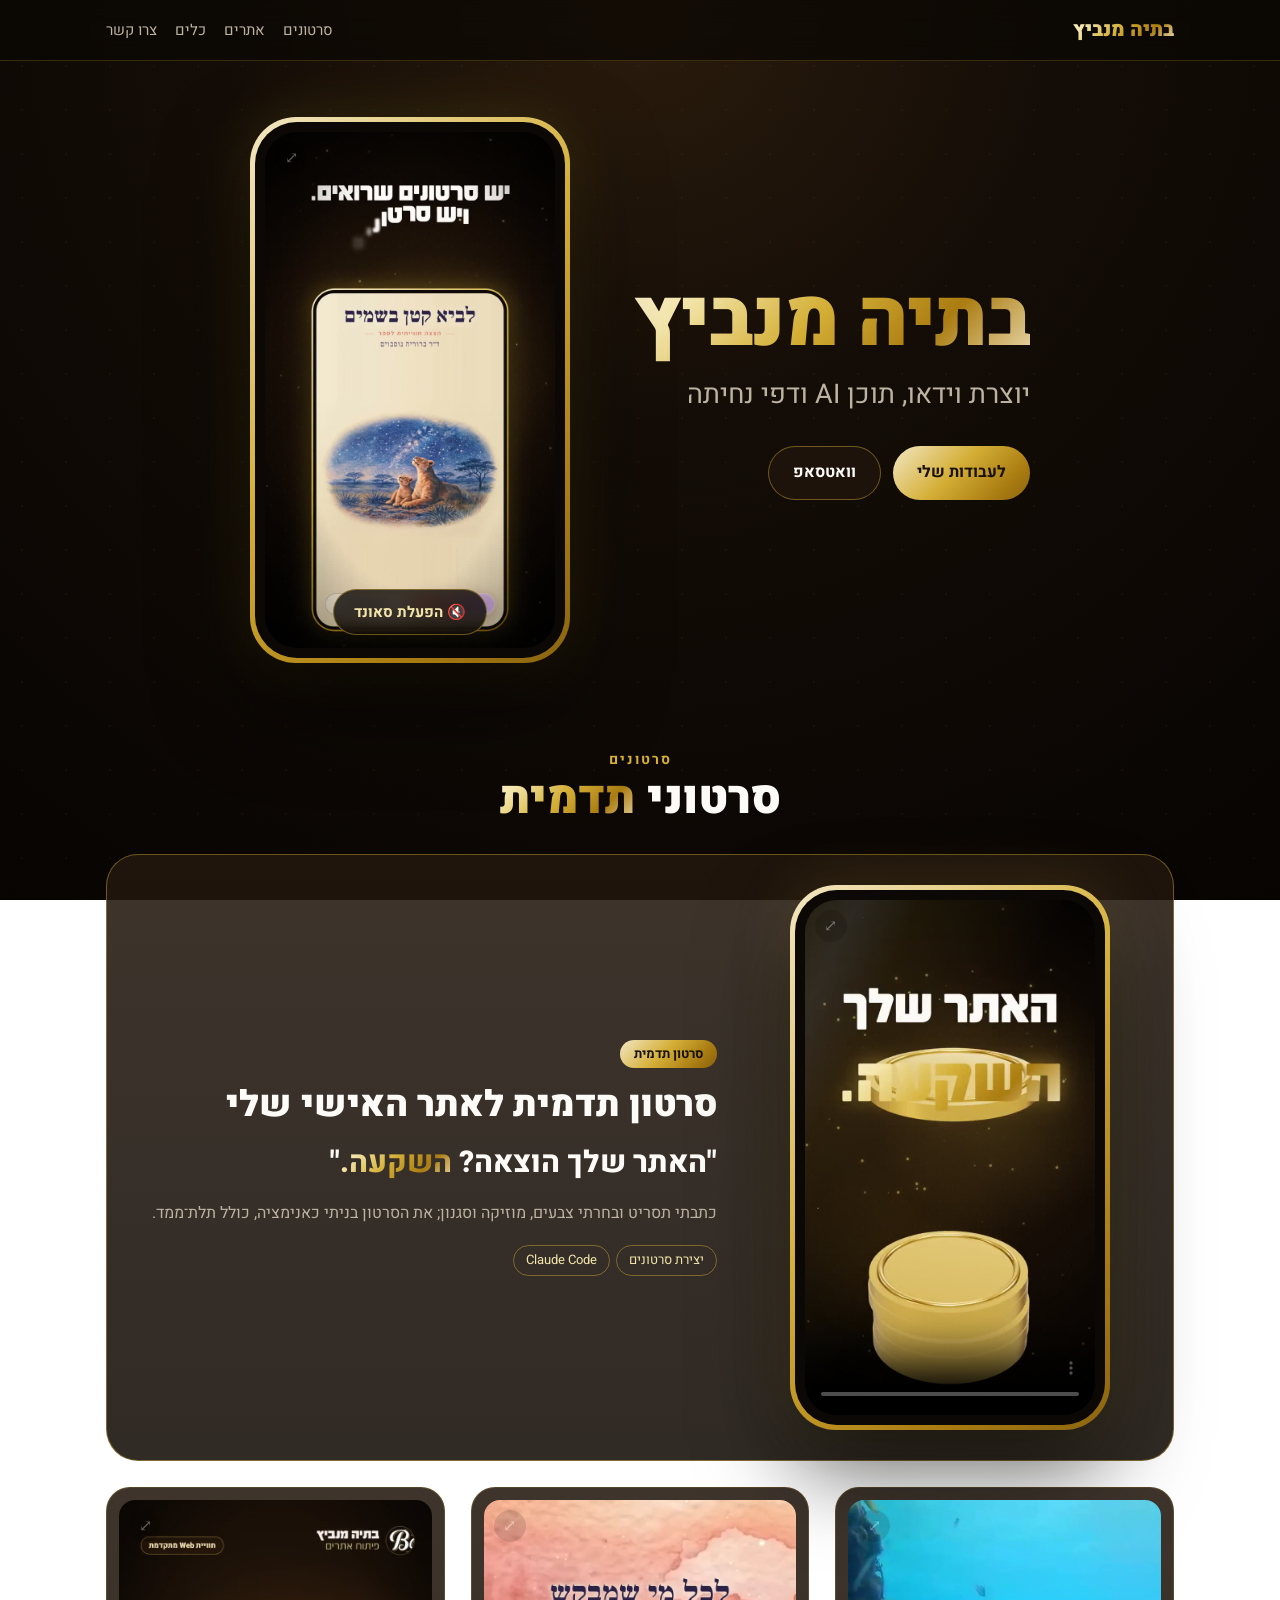
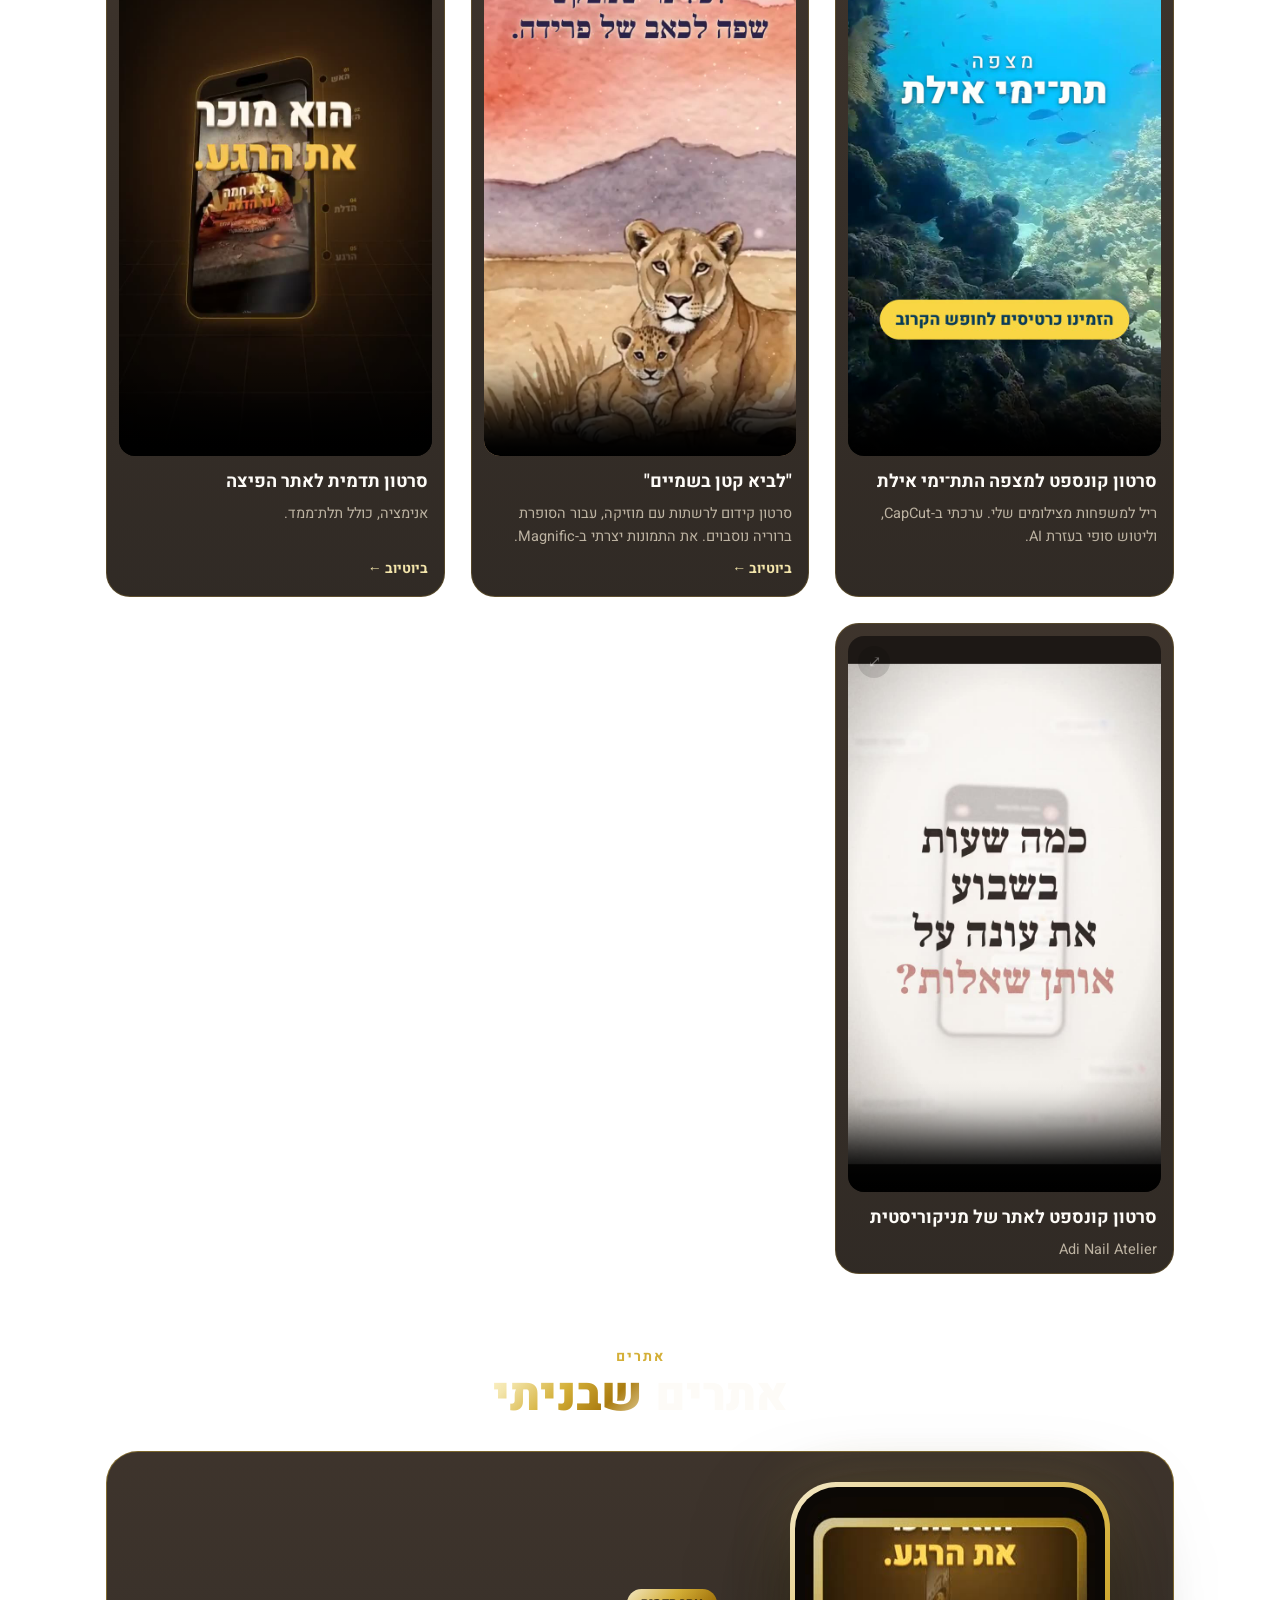
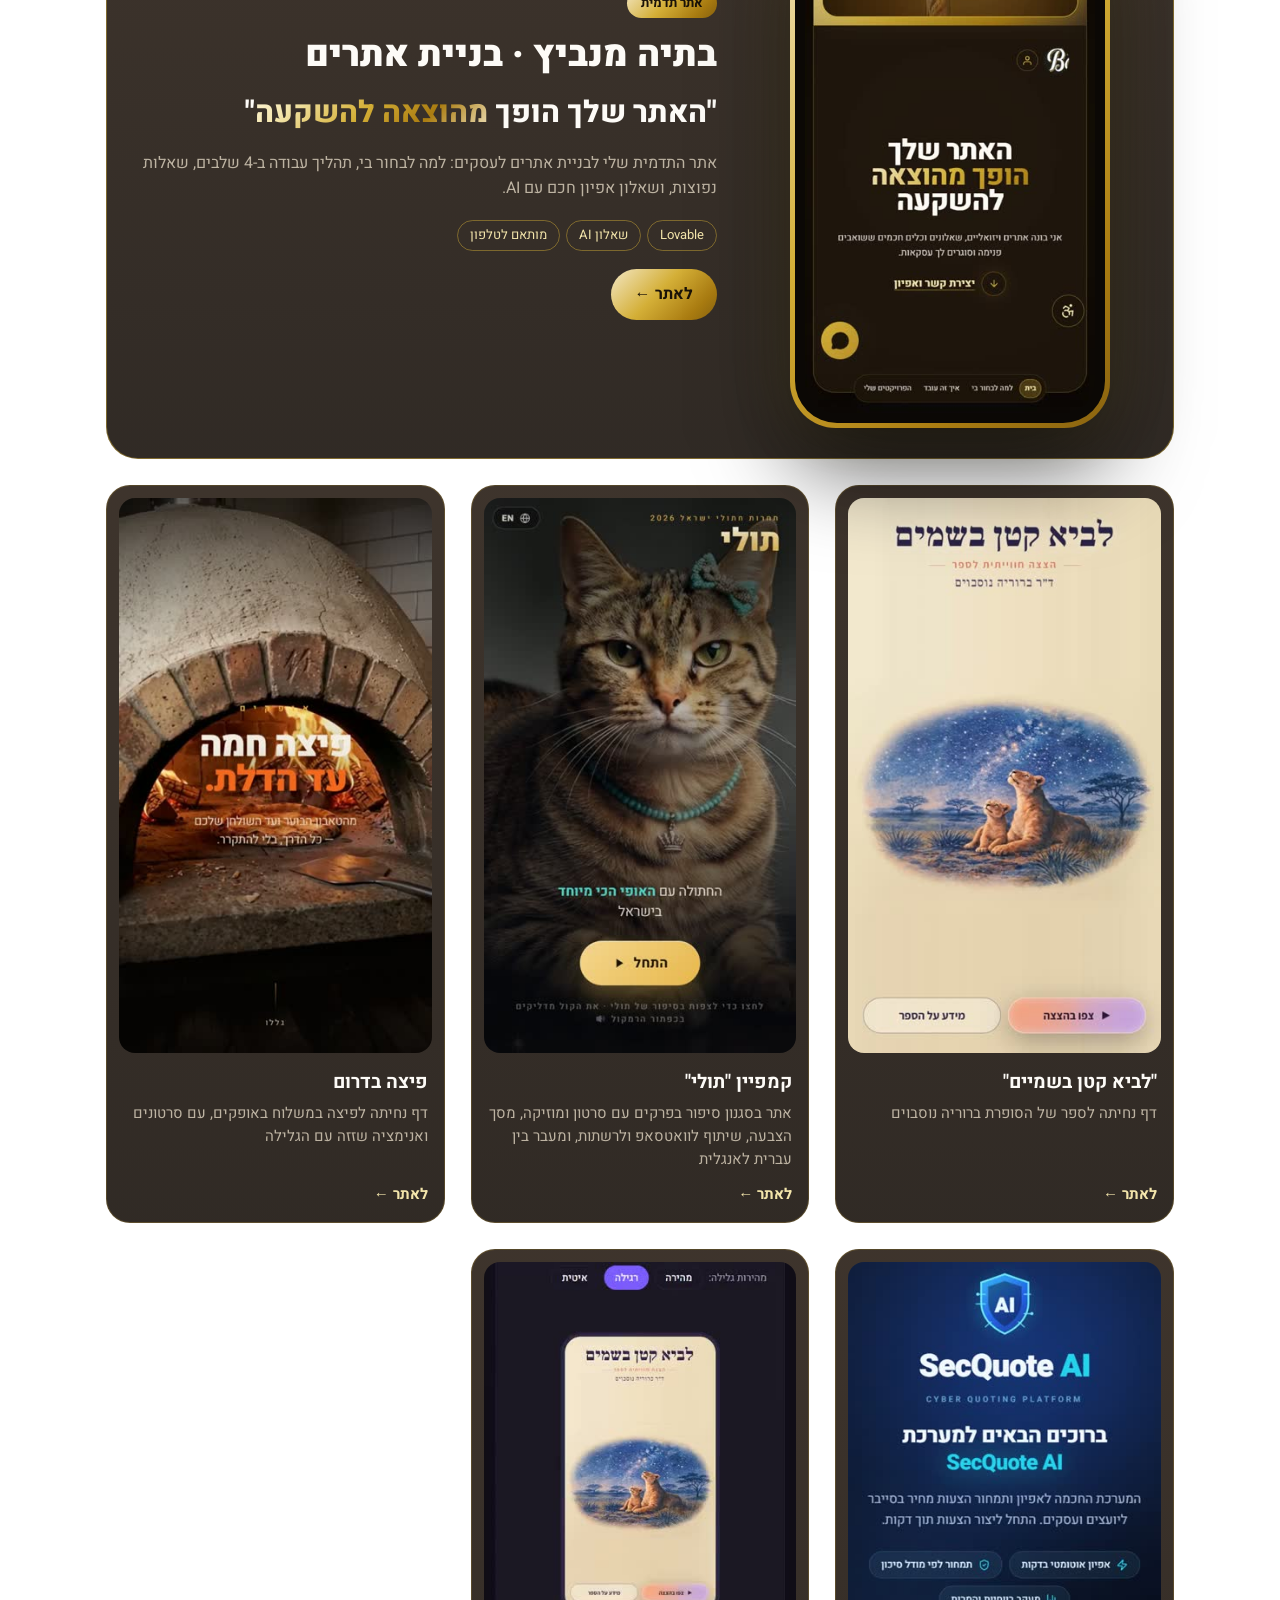
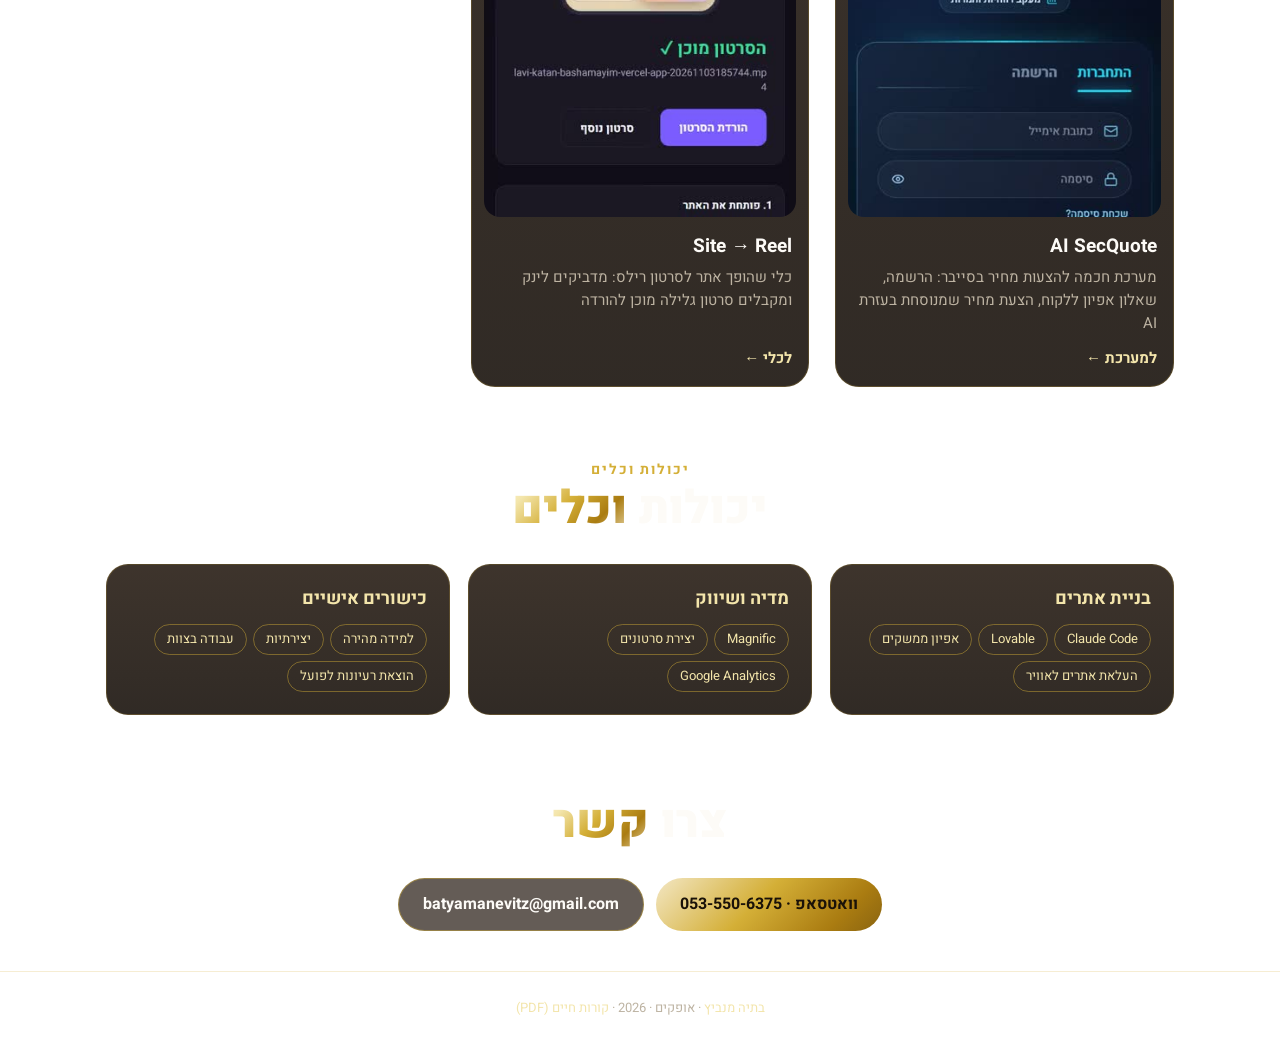
==== commit d9a2def7: "Refresh backup from Supabase" ====
--- a/index.html
+++ b/index.html
@@ -12,12 +12,12 @@
 <link rel="icon" href="data:image/svg+xml,%3Csvg xmlns='http://www.w3.org/2000/svg' viewBox='0 0 64 64'%3E%3Ccircle cx='32' cy='32' r='30' fill='%23140d07' stroke='%23d4af37' stroke-width='4'/%3E%3Ctext x='32' y='43' font-size='30' font-weight='900' text-anchor='middle' fill='%23d4af37' font-family='Arial'%3EB%3C/text%3E%3C/svg%3E">
 <link rel="preconnect" href="https://fonts.googleapis.com">
 <link href="https://fonts.googleapis.com/css2?family=Heebo:wght@300;400;500;700;800;900&display=swap" rel="stylesheet">
-<link rel="stylesheet" href="site.css?v=d5a59d2437">
+<link rel="stylesheet" href="site.css?v=df9139577a">
 <style id="node-css"></style>
 </head>
 <body>
 <!-- נבנה אוטומטית מ-content.json (tools/build.mjs). לעריכה: admin.html -->
-<div id="app" data-prerendered="1"><nav class="n-nav" data-nid="nav"><div class="n-nav-wrap wrap" data-nid="nav-wrap"><a class="n-nav-brand brand gold" data-nid="nav-brand" href="#top">בתיה מנביץ</a><div class="n-nav-links links" data-nid="nav-links"><a href="#video">סרטונים</a><a href="#sites">אתרים</a><a href="#skills">כלים</a><a href="#contact">צרו קשר</a></div></div></nav><main id="top"><header class="n-hero" data-nid="hero"><div class="n-hero-wrap wrap" data-nid="hero-wrap"><div class="n-hero-row hero" data-nid="hero-row"><div class="n-hero-text" data-nid="hero-text"><h1 class="n-hero-h1" data-nid="hero-h1"><span class="gold">בתיה מנביץ</span></h1><p class="n-hero-role role" data-nid="hero-role">יוצרת וידאו, תוכן AI ודפי נחיתה</p><div class="n-hero-btns btns" data-nid="hero-btns"><a class="n-hero-btn1 btn primary" data-nid="hero-btn1" href="#video">לעבודות שלי</a><a class="n-hero-btn2 btn" data-nid="hero-btn2" href="https://wa.me/972535506375" target="_blank" rel="noopener">וואטסאפ</a></div></div><div class="n-hero-media" data-nid="hero-media"><div class="n-hero-phone phone reel" data-nid="hero-phone"><div class="n-hero-inner inner" data-nid="hero-inner"><video class="n-hero-reel" data-nid="hero-reel" src="media/showreel.mp4" poster="media/showreel.jpg" playsinline autoplay muted loop data-zoom data-reel preload="metadata"></video></div><button type="button" data-action="sound" class="n-hero-sound sound" data-nid="hero-sound">🔇 הפעלת סאונד</button></div></div></div></div></header><section class="n-videos" data-nid="videos" id="video"><div class="n-videos-wrap wrap" data-nid="videos-wrap"><div class="n-videos-eyebrow eyebrow" data-nid="videos-eyebrow">סרטונים</div><h2 class="n-videos-h2" data-nid="videos-h2">מודעות וסרטוני <span class="gold">תדמית</span></h2><div class="n-videos-featured" data-nid="videos-featured"><article class="featured" data-entry="promo">
+<div id="app" data-prerendered="1"><nav class="n-nav" data-nid="nav"><div class="n-nav-wrap wrap" data-nid="nav-wrap"><a class="n-nav-brand brand gold" data-nid="nav-brand" href="#top">בתיה מנביץ</a><div class="n-nav-links links" data-nid="nav-links"><a href="#video">סרטונים</a><a href="#sites">אתרים</a><a href="#skills">כלים</a><a href="#contact">צרו קשר</a></div></div></nav><main id="top"><header class="n-hero" data-nid="hero"><div class="n-hero-wrap wrap" data-nid="hero-wrap"><div class="n-hero-row hero" data-nid="hero-row"><div class="n-hero-text" data-nid="hero-text"><h1 class="n-hero-h1" data-nid="hero-h1"><span class="gold">בתיה מנביץ</span></h1><p class="n-hero-role role" data-nid="hero-role">יוצרת וידאו, תוכן AI ודפי נחיתה</p><div class="n-hero-btns btns" data-nid="hero-btns"><a class="n-hero-btn1 btn primary" data-nid="hero-btn1" href="#video">לעבודות שלי</a><a class="n-hero-btn2 btn" data-nid="hero-btn2" href="https://wa.me/972535506375" target="_blank" rel="noopener">וואטסאפ</a></div></div><div class="n-hero-media" data-nid="hero-media"><div class="n-hero-phone phone reel" data-nid="hero-phone"><div class="n-hero-inner inner" data-nid="hero-inner"><video class="n-hero-reel" data-nid="hero-reel" src="media/showreel.mp4" poster="media/showreel.jpg" playsinline autoplay muted loop data-zoom data-reel preload="metadata"></video></div><button type="button" data-action="sound" class="n-hero-sound sound" data-nid="hero-sound">🔇 הפעלת סאונד</button></div></div></div></div></header><section class="n-videos" data-nid="videos" id="video"><div class="n-videos-wrap wrap" data-nid="videos-wrap"><div class="n-videos-eyebrow eyebrow" data-nid="videos-eyebrow">סרטונים</div><h2 class="n-videos-h2" data-nid="videos-h2">סרטוני <span class="gold">תדמית</span></h2><div class="n-videos-featured" data-nid="videos-featured"><article class="featured" data-entry="promo">
       <div class="phone"><div class="inner"><video data-zoom src="media/promo.mp4" poster="media/promo.jpg" controls playsinline preload="metadata"></video></div></div>
       <div><span class="badge">סרטון תדמית</span>
         <h3>סרטון תדמית לאתר האישי שלי</h3>
@@ -74,7 +74,7 @@
   <button class="lb-close" id="lbClose" type="button" aria-label="סגירה">✕</button>
   <video id="lbVideo" controls playsinline></video>
 </div>
-<script>window.__STAMP__="footer1,header1,home4|promo:1:0,site-lavi:1:0,skill-web:1:0,eilat:1:1,site-toli:1:1,skill-media:1:1,lavi:1:2,site-pizza:1:2,skill-personal:2:2,pizza:1:3,site-secquote:1:3,adi:1:4,site-reel:1:4,site-me:3:5|[{\"key\":\"contact\",\"value\":{\"email\":\"batyamanevitz@gmail.com\",\"phone\":\"053-550-6375\",\"whatsapp\":\"972535506375\"}},{\"key\":\"cv\",\"value\":{\"url\":\"media/batya-manevitz-cv.pdf\"}},{\"key\":\"seo\",\"value\":{\"image\":\"media/showreel.jpg\",\"title\":\"בתיה מנביץ · תיק עבודות\",\"description\":\"תיק העבודות של בתיה מנביץ – יוצרת וידאו, תוכן AI ודפי נחיתה: סרטוני תדמית וקידום ואתרים.\"}}]";</script>
+<script>window.__STAMP__="footer1,header1,home5|promo:1:0,site-lavi:1:0,skill-web:1:0,eilat:1:1,site-toli:1:1,skill-media:1:1,lavi:1:2,site-pizza:1:2,skill-personal:2:2,pizza:1:3,site-secquote:1:3,adi:1:4,site-reel:1:4,site-me:3:5|[{\"key\":\"contact\",\"value\":{\"email\":\"batyamanevitz@gmail.com\",\"phone\":\"053-550-6375\",\"whatsapp\":\"972535506375\"}},{\"key\":\"cv\",\"value\":{\"url\":\"media/batya-manevitz-cv.pdf\"}},{\"key\":\"seo\",\"value\":{\"image\":\"media/showreel.jpg\",\"title\":\"בתיה מנביץ · תיק עבודות\",\"description\":\"תיק העבודות של בתיה מנביץ – יוצרת וידאו, תוכן AI ודפי נחיתה: סרטוני תדמית וקידום ואתרים.\"}}]";</script>
 <script src="site.js?v=2a986590ec" data-boot="public"></script>
 </body>
 </html>
--- a/site.css
+++ b/site.css
@@ -98,14 +98,17 @@
   @media (max-width: 600px) {
     section { padding-top: 44px; }
     .videos, .sites { gap: 14px; }
+    /* טלפון: אתר אחד בשורה, ברוחב של טלפון – כדי שהטקסט יהיה קריא והסרטון לא ענק */
+    .sites { grid-template-columns: 1fr; max-width: 300px; gap: 22px; }
     .vcard, .site { padding: 8px; border-radius: 18px; }
     .vcard video, .site video { border-radius: 12px; }
     .vcard h3 { font-size: 15.5px; margin: 4px 2px 0; }
     .vcard p { font-size: 13.5px; margin: 0 2px; }
     .vcard .more { margin: 2px 2px 2px; }
-    .site b { font-size: 16px; margin: 10px 2px 2px; }
-    .site span { font-size: 13.5px; line-height: 1.5; margin: 0 2px 8px; }
-    .site .go { font-size: 14px; margin: 0 2px 2px; }
+    .site { padding: 10px; }
+    .site b { font-size: 18px; margin: 12px 4px 4px; }
+    .site span { font-size: 15px; line-height: 1.55; margin: 0 4px 10px; }
+    .site .go { font-size: 15px; margin: 0 4px 4px; }
     .skill { padding: 18px; }
     .btn { padding: 12px 20px; font-size: 15px; }
   }
@@ -119,7 +122,7 @@
     nav .links { gap: 14px; font-size: 14px; }
   }
   @media (max-width: 380px) {
-    .videos, .sites { gap: 10px; }
+    .videos { gap: 10px; }
     nav .brand { font-size: 17px; }
     nav .links { gap: 10px; font-size: 13px; }
   }
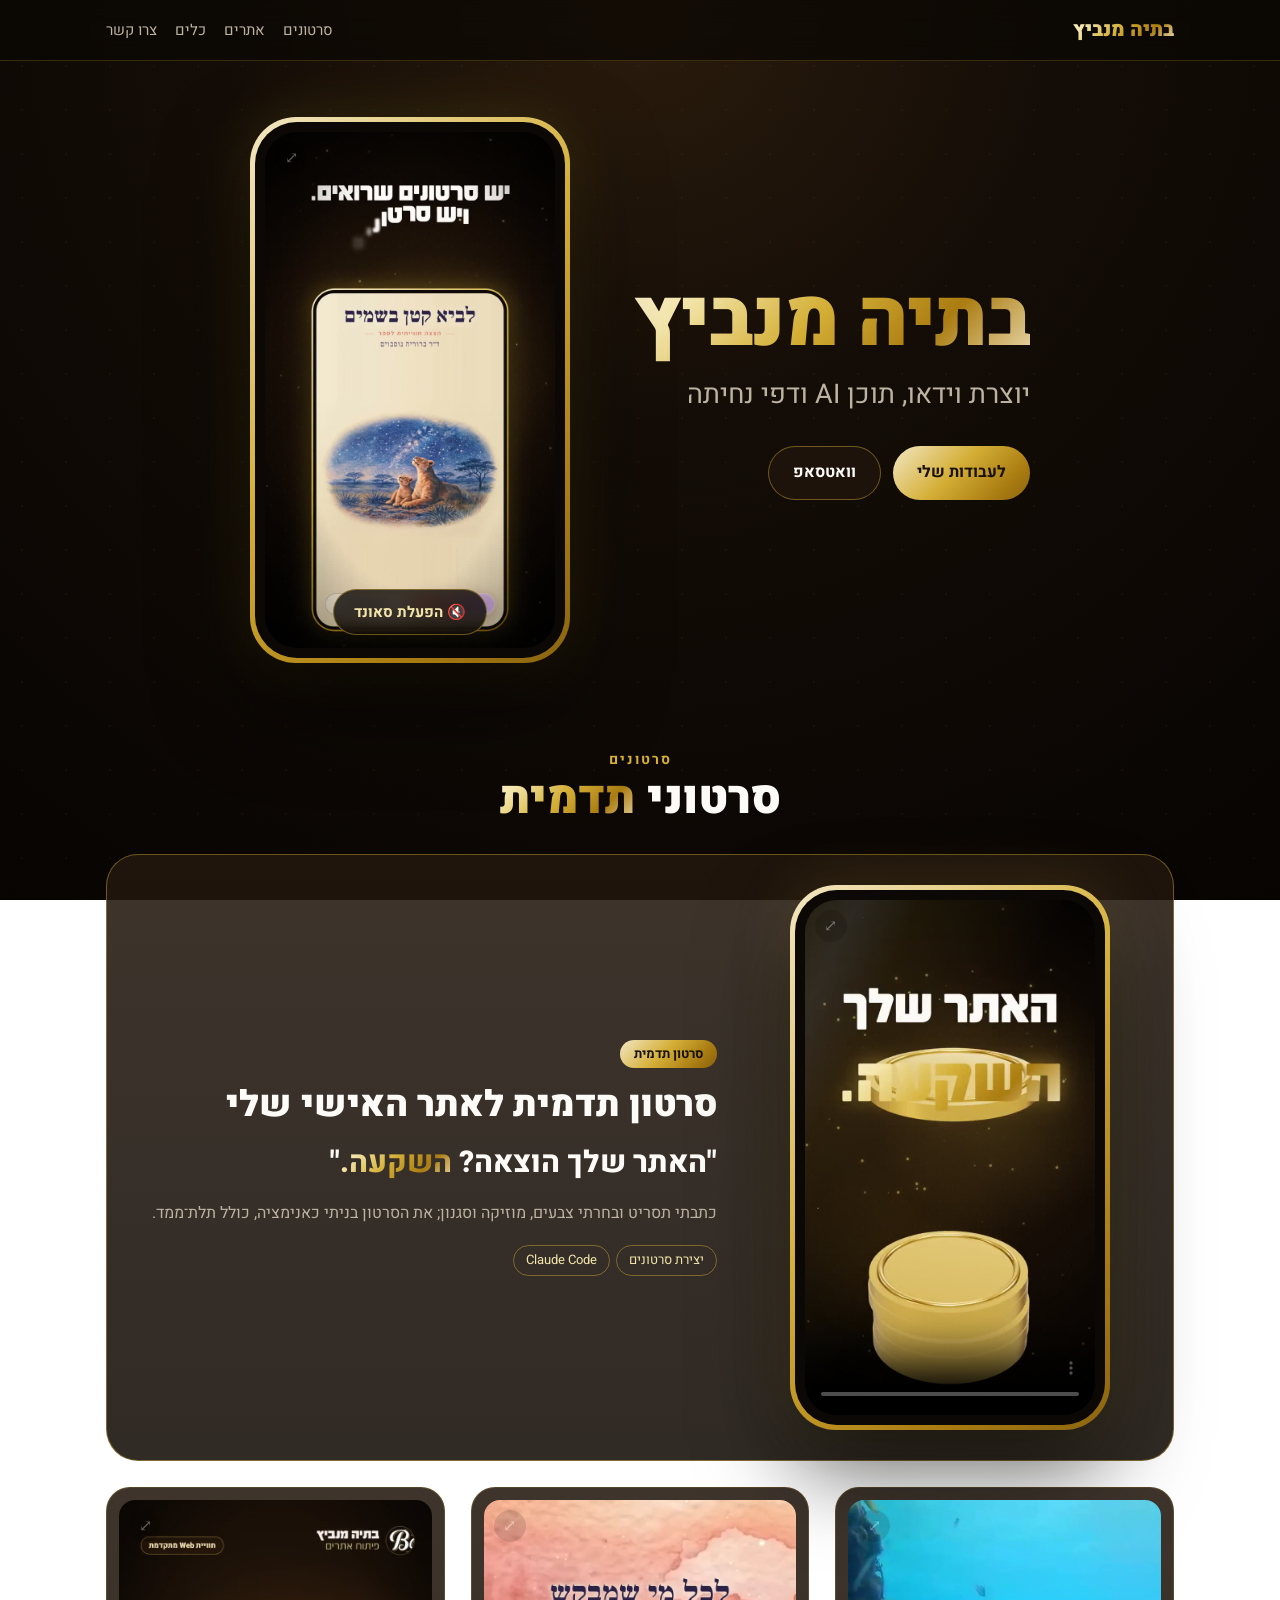
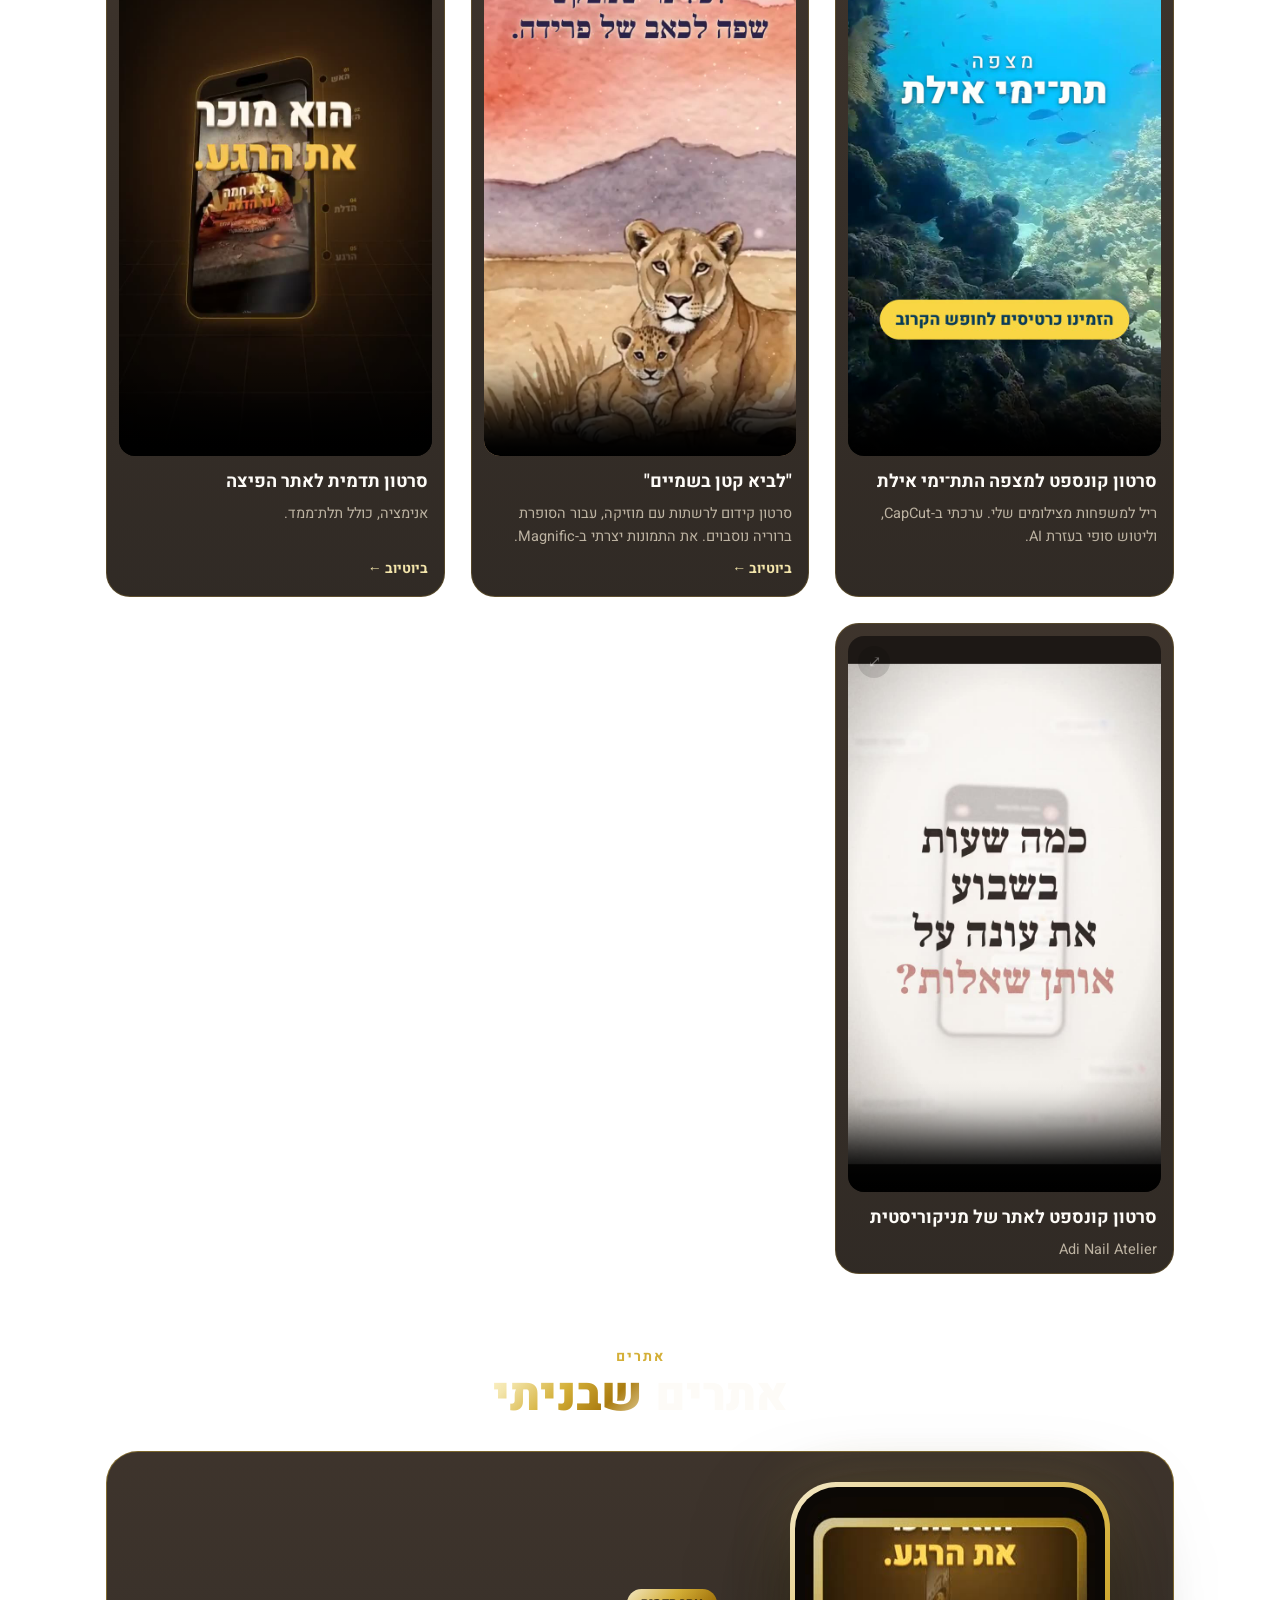
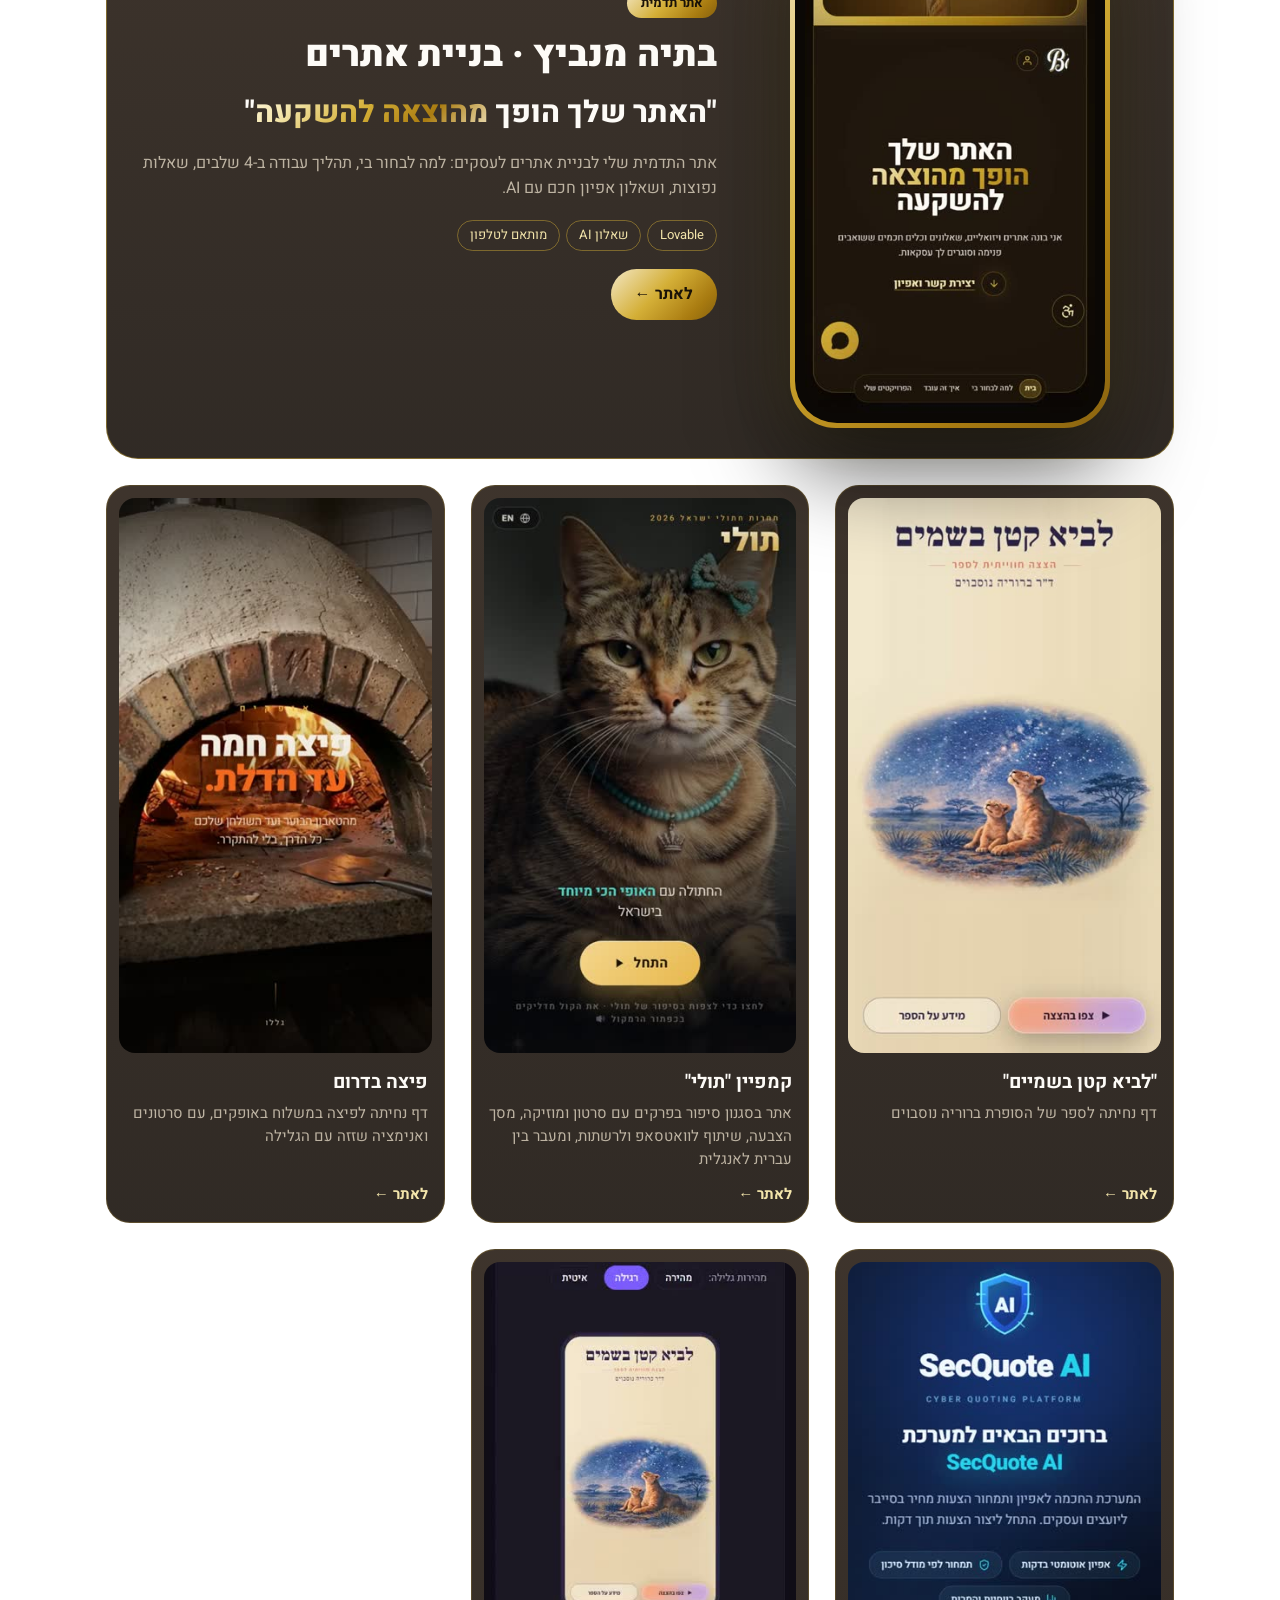
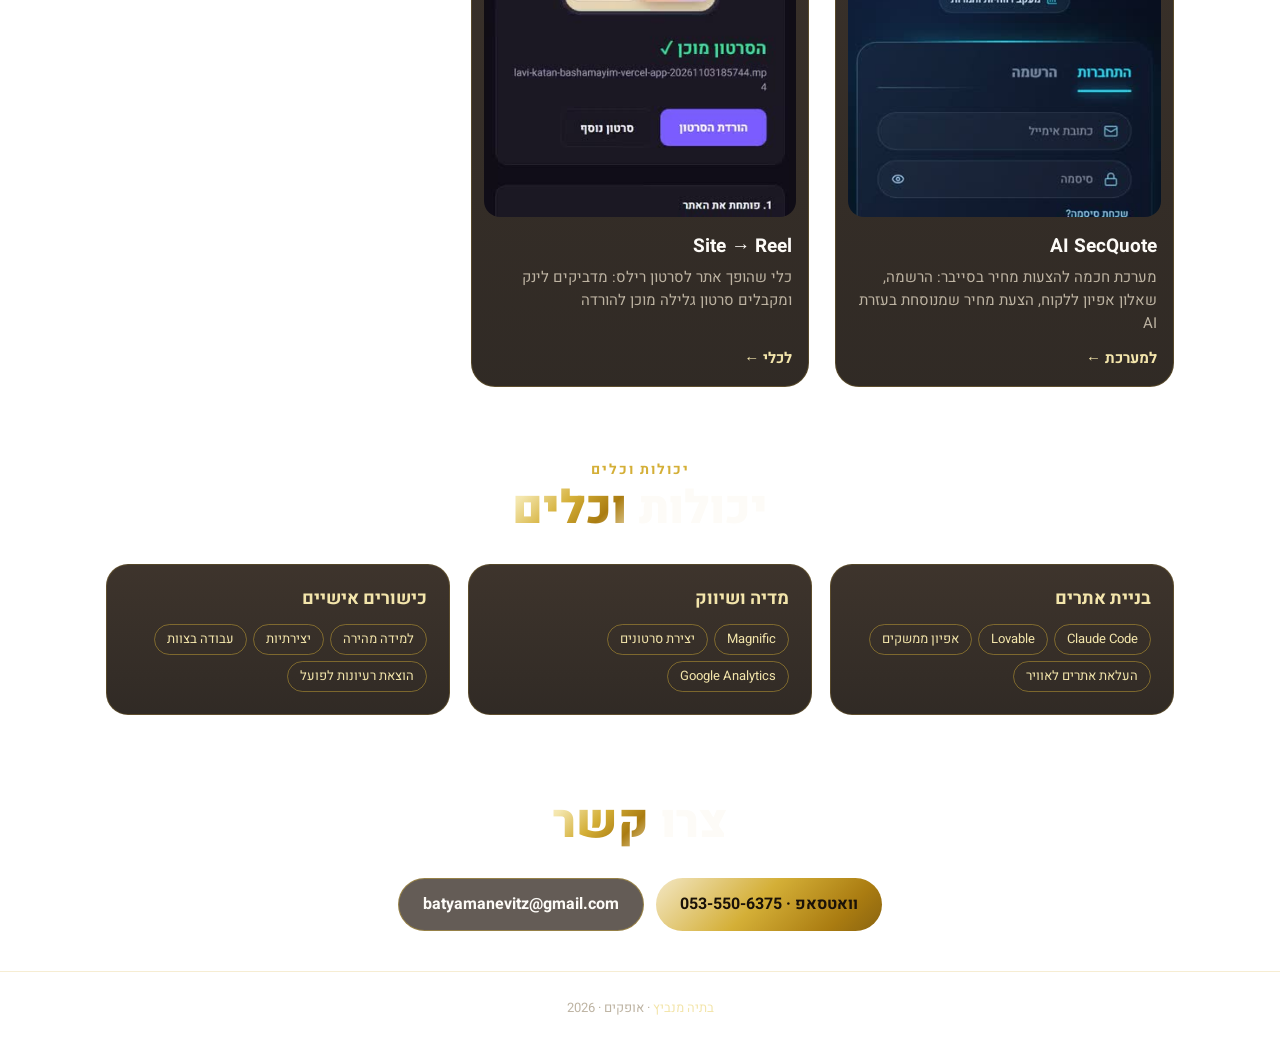
==== commit cd2c7bf6: "Remove CV link from footer Co-Authored-By: Claude Opus 5.5 <noreply@anthropic.com>" ====
--- a/index.html
+++ b/index.html
@@ -12,8 +12,9 @@
 <link rel="icon" href="data:image/svg+xml,%3Csvg xmlns='http://www.w3.org/2000/svg' viewBox='0 0 64 64'%3E%3Ccircle cx='32' cy='32' r='30' fill='%23140d07' stroke='%23d4af37' stroke-width='4'/%3E%3Ctext x='32' y='43' font-size='30' font-weight='900' text-anchor='middle' fill='%23d4af37' font-family='Arial'%3EB%3C/text%3E%3C/svg%3E">
 <link rel="preconnect" href="https://fonts.googleapis.com">
 <link href="https://fonts.googleapis.com/css2?family=Heebo:wght@300;400;500;700;800;900&display=swap" rel="stylesheet">
-<link rel="stylesheet" href="site.css?v=df9139577a">
-<style id="node-css"></style>
+<link rel="stylesheet" href="site.css?v=28594f5f7d">
+<style id="node-css">
+@media (max-width:767px){#app .n-videos-featured{display:block;grid-template-columns:repeat(3, minmax(0, 1fr))}#app .n-videos-grid{display:flex;flex-direction:column}}</style>
 </head>
 <body>
 <!-- נבנה אוטומטית מ-content.json (tools/build.mjs). לעריכה: admin.html -->
@@ -67,14 +68,14 @@
       </a><a class="site" data-entry="site-reel" href="https://site-to-reel.vercel.app/" target="_blank" rel="noopener">
         <video data-loop src="media/sites/site-to-reel.mp4" poster="media/sites/site-to-reel.jpg" muted loop playsinline preload="none"></video>
         <b>Site → Reel</b><span>כלי שהופך אתר לסרטון רילס: מדביקים לינק ומקבלים סרטון גלילה מוכן להורדה</span><div class="go">לכלי ←</div>
-      </a></div></div></section><section class="n-skills" data-nid="skills" id="skills"><div class="n-skills-wrap wrap" data-nid="skills-wrap"><div class="n-skills-eyebrow eyebrow" data-nid="skills-eyebrow">יכולות וכלים</div><h2 class="n-skills-h2" data-nid="skills-h2">יכולות <span class="gold">וכלים</span></h2><div class="n-skills-grid skills" data-nid="skills-grid"><div class="skill" data-entry="skill-web"><h3>בניית אתרים</h3><div class="tags"><span class="tag">Claude Code</span><span class="tag">Lovable</span><span class="tag">אפיון ממשקים</span><span class="tag">העלאת אתרים לאוויר</span></div></div><div class="skill" data-entry="skill-media"><h3>מדיה ושיווק</h3><div class="tags"><span class="tag">Magnific</span><span class="tag">יצירת סרטונים</span><span class="tag">Google Analytics</span></div></div><div class="skill" data-entry="skill-personal"><h3>כישורים אישיים</h3><div class="tags"><span class="tag">למידה מהירה</span><span class="tag">יצירתיות</span><span class="tag">עבודה בצוות</span><span class="tag">הוצאת רעיונות לפועל</span></div></div></div></div></section><section class="n-contact contact" data-nid="contact" id="contact"><div class="n-contact-wrap wrap" data-nid="contact-wrap"><h2 class="n-contact-h2" data-nid="contact-h2">צרו <span class="gold">קשר</span></h2><div class="n-contact-btns btns" data-nid="contact-btns"><a class="n-contact-wa btn primary" data-nid="contact-wa" href="https://wa.me/972535506375" target="_blank" rel="noopener">וואטסאפ · 053-550-6375</a><a class="n-contact-mail btn" data-nid="contact-mail" href="mailto:batyamanevitz@gmail.com">batyamanevitz@gmail.com</a></div></div></section></main><footer class="n-foot" data-nid="foot"><div class="n-foot-wrap" data-nid="foot-wrap"><div class="n-foot-text" data-nid="foot-text"><a class="foot-link" href="https://batyamanevitz.lovable.app" target="_blank" title="לאתר שלי" rel="noopener">בתיה מנביץ</a> · אופקים · 2026 · <a class="foot-link" href="media/batya-manevitz-cv.pdf" target="_blank" download="קורות חיים - בתיה מנביץ.pdf" rel="noopener">קורות חיים (PDF)</a></div></div></footer></div>
+      </a></div></div></section><section class="n-skills" data-nid="skills" id="skills"><div class="n-skills-wrap wrap" data-nid="skills-wrap"><div class="n-skills-eyebrow eyebrow" data-nid="skills-eyebrow">יכולות וכלים</div><h2 class="n-skills-h2" data-nid="skills-h2">יכולות <span class="gold">וכלים</span></h2><div class="n-skills-grid skills" data-nid="skills-grid"><div class="skill" data-entry="skill-web"><h3>בניית אתרים</h3><div class="tags"><span class="tag">Claude Code</span><span class="tag">Lovable</span><span class="tag">אפיון ממשקים</span><span class="tag">העלאת אתרים לאוויר</span></div></div><div class="skill" data-entry="skill-media"><h3>מדיה ושיווק</h3><div class="tags"><span class="tag">Magnific</span><span class="tag">יצירת סרטונים</span><span class="tag">Google Analytics</span></div></div><div class="skill" data-entry="skill-personal"><h3>כישורים אישיים</h3><div class="tags"><span class="tag">למידה מהירה</span><span class="tag">יצירתיות</span><span class="tag">עבודה בצוות</span><span class="tag">הוצאת רעיונות לפועל</span></div></div></div></div></section><section class="n-contact contact" data-nid="contact" id="contact"><div class="n-contact-wrap wrap" data-nid="contact-wrap"><h2 class="n-contact-h2" data-nid="contact-h2">צרו <span class="gold">קשר</span></h2><div class="n-contact-btns btns" data-nid="contact-btns"><a class="n-contact-wa btn primary" data-nid="contact-wa" href="https://wa.me/972535506375" target="_blank" rel="noopener">וואטסאפ · 053-550-6375</a><a class="n-contact-mail btn" data-nid="contact-mail" href="mailto:batyamanevitz@gmail.com">batyamanevitz@gmail.com</a></div></div></section></main><footer class="n-foot" data-nid="foot"><div class="n-foot-wrap" data-nid="foot-wrap"><div class="n-foot-text" data-nid="foot-text"><a class="foot-link" href="https://batyamanevitz.lovable.app" target="_blank" title="לאתר שלי" rel="noopener">בתיה מנביץ</a> · אופקים · 2026</div></div></footer></div>
 
 <!-- חלון צפייה גדול -->
 <div class="lb" id="lb" hidden role="dialog" aria-modal="true" aria-label="צפייה בסרטון בגדול">
   <button class="lb-close" id="lbClose" type="button" aria-label="סגירה">✕</button>
   <video id="lbVideo" controls playsinline></video>
 </div>
-<script>window.__STAMP__="footer1,header1,home5|promo:1:0,site-lavi:1:0,skill-web:1:0,eilat:1:1,site-toli:1:1,skill-media:1:1,lavi:1:2,site-pizza:1:2,skill-personal:2:2,pizza:1:3,site-secquote:1:3,adi:1:4,site-reel:1:4,site-me:3:5|[{\"key\":\"contact\",\"value\":{\"email\":\"batyamanevitz@gmail.com\",\"phone\":\"053-550-6375\",\"whatsapp\":\"972535506375\"}},{\"key\":\"cv\",\"value\":{\"url\":\"media/batya-manevitz-cv.pdf\"}},{\"key\":\"seo\",\"value\":{\"image\":\"media/showreel.jpg\",\"title\":\"בתיה מנביץ · תיק עבודות\",\"description\":\"תיק העבודות של בתיה מנביץ – יוצרת וידאו, תוכן AI ודפי נחיתה: סרטוני תדמית וקידום ואתרים.\"}}]";</script>
+<script>window.__STAMP__="footer2,header1,home6|promo:1:0,site-lavi:1:0,skill-web:1:0,eilat:1:1,site-toli:1:1,skill-media:1:1,lavi:1:2,site-pizza:1:2,skill-personal:2:2,pizza:1:3,site-secquote:1:3,adi:1:4,site-reel:1:4,site-me:3:5|[{\"key\":\"contact\",\"value\":{\"email\":\"batyamanevitz@gmail.com\",\"phone\":\"053-550-6375\",\"whatsapp\":\"972535506375\"}},{\"key\":\"cv\",\"value\":{\"url\":\"media/batya-manevitz-cv.pdf\"}},{\"key\":\"seo\",\"value\":{\"image\":\"media/showreel.jpg\",\"title\":\"בתיה מנביץ · תיק עבודות\",\"description\":\"תיק העבודות של בתיה מנביץ – יוצרת וידאו, תוכן AI ודפי נחיתה: סרטוני תדמית וקידום ואתרים.\"}}]";</script>
 <script src="site.js?v=2a986590ec" data-boot="public"></script>
 </body>
 </html>
--- a/site.css
+++ b/site.css
@@ -119,6 +119,8 @@
     .hero > div:last-child { width: min(330px, 100%); }
     .hero .btns, .featured .tags, .featured .more, .featured .btns { justify-content: center; }
     .featured { padding: 22px 16px; gap: 24px; }
+    /* טלפון וטאבלט: קודם הטקסט (מה זה), ואז הסרטון */
+    .featured > .phone { order: 2; }
     nav .links { gap: 14px; font-size: 14px; }
   }
   @media (max-width: 380px) {
